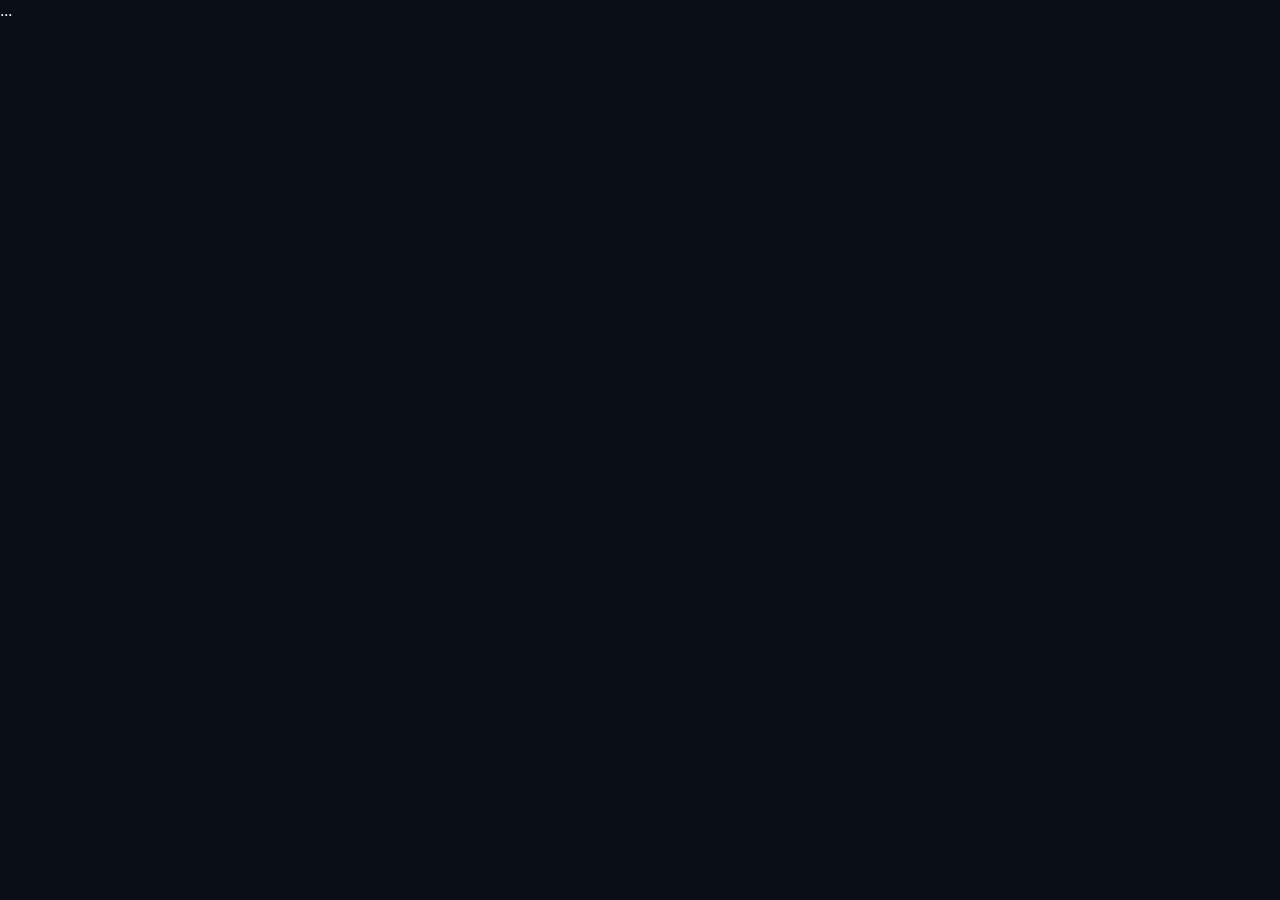
==== index.html @ dc136425 "Update index.html" ====
<!DOCTYPE html>
<html lang="id">
<head>
    <meta charset="UTF-8" />
    <meta name="viewport" content="width=device-width, initial-scale=1.0, maximum-scale=1.0, user-scalable=no" />
    <title>TriSonic AI Studio</title>
    <link href="https://fonts.googleapis.com/css2?family=Inter:wght@300;400;600;700;800&display=swap" rel="stylesheet" />
    <link rel="stylesheet" href="css/main.css" />
    <style>
        /* ============================================================
           GLOBAL STYLES
           ============================================================ */
        * { margin:0; padding:0; box-sizing:border-box; }
        :root {
            --color-primary: #0F3460;
            --color-secondary: #2196F3;
            --color-accent: #E91E63;
            --color-green: #4CAF50;
            --color-amber: #FFC107;
            --bg-app: #0a0e17;
            --bg-card: #111927;
            --bg-sidebar: #0d1520;
            --bg-input: #1a2332;
            --text-primary: #e8edf5;
            --text-secondary: #8899aa;
            --text-muted: #556677;
            --border-color: #1a2a3a;
            --font-family: 'Inter', sans-serif;
            --header-height: 60px;
            --sidebar-width: 200px;
        }
        body { font-family: var(--font-family); background: var(--bg-app); color: var(--text-primary); min-height: 100vh; }
        
        /* ============================================================
           LANDING PAGE
           ============================================================ */
        #landing-page {
            position: fixed; top:0; left:0; width:100%; height:100%;
            background: #0a0e17;
            display: flex; align-items: center; justify-content: center;
            z-index: 999999; padding: 2rem;
            transition: opacity 0.8s ease, transform 0.8s ease;
        }
        #landing-page.hidden { opacity:0; transform:scale(1.05); pointer-events:none; }
        #landing-page .landing-content { text-align:center; max-width:500px; width:100%; animation:landingFadeIn 1s ease-out; }
        @keyframes landingFadeIn { from { opacity:0; transform:translateY(30px); } to { opacity:1; transform:translateY(0); } }
        #landing-page .landing-logo { width:120px; height:120px; object-fit:cover; border-radius:50%; box-shadow:0 0 60px rgba(33,150,243,0.15); animation:logoPulse 3s ease-in-out infinite; }
        @keyframes logoPulse { 0%,100% { transform:scale(1); } 50% { transform:scale(1.05); } }
        #landing-page .landing-title { font-size:2.5rem; font-weight:800; background:linear-gradient(135deg,#0F3460,#2196F3); -webkit-background-clip:text; -webkit-text-fill-color:transparent; background-clip:text; margin-bottom:0.5rem; }
        #landing-page .landing-subtitle { font-size:1.1rem; color:#8899aa; }
        #landing-page .landing-description { font-size:0.9rem; color:#556677; margin-bottom:2.5rem; }
        #btnMulai { display:inline-flex; align-items:center; gap:10px; padding:0.9rem 3rem; font-size:1.2rem; font-weight:700; font-family:var(--font-family); background:linear-gradient(135deg,#0F3460,#2196F3); color:white; border:none; border-radius:50px; cursor:pointer; transition:all 0.3s ease; box-shadow:0 4px 30px rgba(33,150,243,0.35); z-index:9999999; touch-action:manipulation; }
        #btnMulai:active { transform:scale(0.96); }
        #landing-page .landing-version { margin-top:2rem; font-size:0.75rem; color:#556677; }
        
        /* ============================================================
           SPLASH SCREEN
           ============================================================ */
        #splash-screen {
            position: fixed; top:0; left:0; width:100%; height:100%;
            background:#0a0e17; z-index:999998;
            display:none; align-items:center; justify-content:center; flex-direction:column;
        }
        #splash-screen.show { display:flex !important; }
        #splash-screen .splash-logo { width:120px; height:120px; margin:0 auto 1.5rem; display:block; }
        #splash-screen .splash-title { font-size:2.5rem; font-weight:800; background:linear-gradient(135deg,#0F3460,#2196F3); -webkit-background-clip:text; -webkit-text-fill-color:transparent; background-clip:text; }
        #splash-screen .splash-tagline { color:#8899aa; font-size:1.1rem; }
        #splash-screen .splash-sub { color:#556677; font-size:0.85rem; }
        #splash-screen .splash-loader { width:200px; height:4px; background:#1a2332; border-radius:4px; margin:1.5rem auto 0.5rem; overflow:hidden; }
        #splash-screen .loader-bar { height:100%; width:0%; background:linear-gradient(90deg,#0F3460,#2196F3); border-radius:4px; transition:width 0.15s linear; }
        #splash-screen .splash-version { color:#556677; font-size:0.75rem; margin-top:0.5rem; }
        
        /* ============================================================
           APP
           ============================================================ */
        #app { display:none; flex-direction:column; min-height:100vh; }
        #app.show { display:flex !important; }
        
        /* ============================================================
           HEADER
           ============================================================ */
        .app-header { display:flex; align-items:center; justify-content:space-between; padding:0.5rem 1rem; background:var(--bg-card); border-bottom:1px solid var(--border-color); flex-wrap:wrap; gap:0.5rem; min-height:var(--header-height); position:sticky; top:0; z-index:100; }
        .header-left { display:flex; align-items:center; gap:10px; }
        .header-logo { width:36px; height:36px; }
        .app-title { font-weight:700; font-size:1.1rem; background:linear-gradient(135deg,#0F3460,#2196F3); -webkit-background-clip:text; -webkit-text-fill-color:transparent; background-clip:text; }
        .tab-nav { display:flex; gap:4px; background:var(--bg-sidebar); padding:4px; border-radius:8px; overflow-x:auto; scrollbar-width:none; flex:1; min-width:0; }
        .tab-nav::-webkit-scrollbar { display:none; }
        .tab-btn { padding:0.3rem 0.8rem; background:transparent; border:none; border-radius:6px; color:var(--text-secondary); cursor:pointer; font-size:0.8rem; font-family:var(--font-family); white-space:nowrap; transition:all 0.2s; }
        .tab-btn:hover { color:var(--text-primary); background:var(--bg-input); }
        .tab-btn.active { background:var(--color-primary); color:white; }
        .menu-toggle { display:none; background:none; border:none; color:var(--text-secondary); font-size:1.5rem; cursor:pointer; }
        
        /* ============================================================
           CONTENT
           ============================================================ */
        .content-wrapper { display:flex; flex:1; overflow:hidden; }
        .sidebar { width:var(--sidebar-width); background:var(--bg-sidebar); border-right:1px solid var(--border-color); padding:1rem 0.5rem; flex-shrink:0; overflow-y:auto; display:flex; flex-direction:column; }
        .sidebar-nav { display:flex; flex-direction:column; gap:2px; flex:1; }
        .sidebar-btn { display:flex; align-items:center; gap:10px; padding:0.5rem 1rem; background:transparent; border:none; border-radius:6px; color:var(--text-secondary); cursor:pointer; width:100%; font-size:0.9rem; font-family:var(--font-family); transition:all 0.2s; }
        .sidebar-btn:hover { color:var(--text-primary); background:var(--bg-input); }
        .sidebar-btn.active { background:var(--color-primary); color:white; }
        .sidebar-footer { margin-top:auto; padding-top:1rem; border-top:1px solid var(--border-color); font-size:0.7rem; color:var(--text-secondary); text-align:center; }
        .content-area { flex:1; padding:1rem; overflow-y:auto; background:var(--bg-app); }
        .tab-content { display:none; }
        .tab-content.active { display:block; }
        .tab-header { margin-bottom:1rem; }
        .tab-header h2 { font-size:1.3rem; font-weight:700; }
        .tab-header p { color:var(--text-secondary); font-size:0.85rem; }
        
        /* ============================================================
           BUTTONS
           ============================================================ */
        .btn { display:inline-flex; align-items:center; gap:6px; padding:0.4rem 0.8rem; border:none; border-radius:6px; font-family:var(--font-family); font-size:0.8rem; font-weight:600; cursor:pointer; transition:all 0.2s; touch-action:manipulation; }
        .btn:active { transform:scale(0.96); }
        .btn-primary { background:var(--color-secondary); color:white; }
        .btn-secondary { background:var(--bg-input); color:var(--text-primary); border:1px solid var(--border-color); }
        .btn-danger { background:var(--color-accent); color:white; }
        .btn-sm { padding:0.2rem 0.6rem; font-size:0.7rem; }
        
        /* ============================================================
           KEYBOARD STYLES - FLEXBOX
           ============================================================ */
        #keyboard-container {
            background: var(--bg-card);
            border-radius: 12px;
            border: 1px solid var(--border-color);
            padding: 0.5rem;
            overflow-x: auto;
            min-height: 200px;
        }

        #keyboard {
            display: flex;
            gap: 2px;
            padding: 4px;
            min-width: max-content;
            background: #1a1a2e;
            border-radius: 10px;
            border: 2px solid #2a3a5e;
            margin: 0 auto;
            min-height: 170px;
            align-items: flex-end;
        }

        .key {
            cursor: pointer;
            transition: all 0.08s ease;
            user-select: none;
            position: relative;
            touch-action: manipulation;
        }

        .key-white {
            flex: 0 0 30px;
            height: 140px;
            background: #f0f0f0;
            border: 1px solid #ccc;
            border-radius: 0 0 6px 6px;
            display: flex;
            flex-direction: column;
            align-items: center;
            justify-content: flex-end;
            padding-bottom: 8px;
            z-index: 1;
            box-shadow: 0 2px 4px rgba(0,0,0,0.1);
        }

        .key-white:hover { background: #ffffff; border-color: #999; }
        .key-white.active {
            background: #ffd700 !important;
            transform: scale(0.95);
            box-shadow: 0 0 30px rgba(255,215,0,0.5);
            border-color: #f5a623;
        }

        .key-black {
            flex: 0 0 18px;
            height: 85px;
            background: #222;
            border: 1px solid #111;
            border-radius: 0 0 6px 6px;
            display: flex;
            flex-direction: column;
            align-items: center;
            justify-content: flex-end;
            padding-bottom: 4px;
            margin-left: -9px;
            margin-right: -9px;
            z-index: 2;
            box-shadow: 0 2px 6px rgba(0,0,0,0.4);
        }

        .key-black:hover { background: #333; border-color: #444; }
        .key-black.active {
            background: #ffd700 !important;
            transform: scale(0.95);
            box-shadow: 0 0 30px rgba(255,215,0,0.5);
            border-color: #f5a623;
        }

        .key-label {
            font-size: 0.5rem;
            color: #333;
            pointer-events: none;
            text-align: center;
            font-weight: 700;
            line-height: 1.2;
        }

        .key-black .key-label { color: #888; font-size: 0.45rem; }
        .key-white .key-label { color: #333; font-size: 0.5rem; }

        .keyboard-info {
            padding: 0.5rem 0.75rem;
            background: var(--bg-card);
            border-radius: 8px;
            border: 1px solid var(--border-color);
            font-size: 0.7rem;
            color: var(--text-secondary);
            text-align: center;
            line-height: 1.8;
            margin-top: 0.5rem;
        }

        .keyboard-info strong { color: var(--color-amber); }

        .pitch-display {
            display: flex;
            gap: 1rem;
            padding: 0.5rem 0.75rem;
            background: var(--bg-card);
            border-radius: 8px;
            border: 1px solid var(--border-color);
            font-size: 0.8rem;
            flex-wrap: wrap;
            margin-top: 0.5rem;
        }

        .pitch-display strong { color: var(--color-amber); }

        .keyboard-controls {
            display: flex;
            flex-wrap: wrap;
            gap: 0.75rem;
            padding: 0.75rem;
            background: var(--bg-card);
            border-radius: 12px;
            border: 1px solid var(--border-color);
            margin-top: 0.75rem;
        }

        .control-group {
            flex: 1;
            min-width: 80px;
        }

        .control-group label {
            display: block;
            font-size: 0.7rem;
            color: var(--text-secondary);
            margin-bottom: 4px;
        }

        .control-group input[type="range"] {
            width: 100%;
            accent-color: #2196F3;
            background: transparent;
        }

        .control-group select {
            width: 100%;
            padding: 0.3rem 0.6rem;
            background: var(--bg-input);
            border: 1px solid var(--border-color);
            border-radius: 6px;
            color: var(--text-primary);
            font-family: var(--font-family);
            font-size: 0.8rem;
        }

        /* ============================================================
           RESPONSIVE KEYBOARD
           ============================================================ */
        @media (max-width: 768px) {
            .key-white { flex: 0 0 24px; height: 110px; }
            .key-black { flex: 0 0 16px; height: 70px; margin-left: -8px; margin-right: -8px; }
            .key-label { font-size: 0.4rem; }
        }

        @media (max-width: 480px) {
            .key-white { flex: 0 0 20px; height: 90px; }
            .key-black { flex: 0 0 14px; height: 55px; margin-left: -7px; margin-right: -7px; }
            .key-label { font-size: 0.35rem; }
        }

        /* ============================================================
           COMPOSER, PARTITUR, DASHBOARD, TUTORIAL, ABOUT, FOOTER
           ============================================================ */
        .composer-controls { display:flex; flex-wrap:wrap; gap:0.75rem; align-items:flex-end; padding:0.75rem; background:var(--bg-card); border-radius:12px; border:1px solid var(--border-color); margin-bottom:0.75rem; }
        .composition-display { padding:0.75rem; background:var(--bg-card); border-radius:12px; border:1px solid var(--border-color); min-height:100px; }
        .composition-notes { font-family:monospace; font-size:1rem; padding:0.5rem; background:var(--bg-input); border-radius:6px; min-height:50px; word-wrap:break-word; line-height:1.8; }
        .composition-notes .placeholder { color:var(--text-muted); font-style:italic; }
        .composition-stats { display:flex; gap:1rem; margin-top:0.5rem; font-size:0.8rem; color:var(--text-secondary); }
        
        .partitur-toolbar { display:flex; flex-wrap:wrap; gap:4px; padding:0.5rem; background:var(--bg-sidebar); border-radius:12px; border:1px solid var(--border-color); margin-bottom:0.75rem; }
        .partitur-editor { background:var(--bg-card); border-radius:12px; border:1px solid var(--border-color); padding:0.75rem; margin-bottom:0.75rem; }
        .partitur-header-info { display:flex; flex-wrap:wrap; gap:0.5rem; margin-bottom:0.75rem; }
        .partitur-header-info input { flex:1; min-width:100px; padding:0.3rem 0.6rem; background:var(--bg-input); border:1px solid var(--border-color); border-radius:6px; color:var(--text-primary); font-family:var(--font-family); font-size:0.8rem; }
        .notation-line { display:flex; align-items:center; gap:0.5rem; padding:0.5rem; background:var(--bg-app); border-radius:6px; min-height:40px; border:1px solid var(--border-color); flex-wrap:wrap; }
        .notation-clef { font-size:1.5rem; color:var(--text-secondary); }
        .notation-notes { font-family:monospace; font-size:1.2rem; letter-spacing:0.1em; word-break:break-all; flex:1; }
        .note-input-group { display:flex; flex-wrap:wrap; gap:4px; margin-top:0.5rem; }
        .note-btn { width:32px; height:32px; border:1px solid var(--border-color); border-radius:6px; background:var(--bg-input); color:var(--text-primary); font-size:0.8rem; font-weight:600; cursor:pointer; transition:all 0.2s; font-family:monospace; touch-action:manipulation; }
        .note-btn:hover { background:var(--color-primary); border-color:var(--color-secondary); }
        .partitur-preview { background:var(--bg-card); border-radius:12px; border:1px solid var(--border-color); padding:0.75rem; }
        .preview-content { padding:0.5rem; background:var(--bg-input); border-radius:6px; min-height:40px; font-family:monospace; font-size:1rem; border:1px solid var(--border-color); }
        
        .dashboard-container { display:grid; grid-template-columns:1fr; gap:0.75rem; }
        .dashboard-card { background:var(--bg-card); border-radius:12px; border:1px solid var(--border-color); overflow:hidden; }
        .card-header { display:flex; align-items:center; gap:8px; padding:0.5rem 0.75rem; background:var(--bg-sidebar); border-bottom:1px solid var(--border-color); }
        .card-header .card-icon { font-size:1.2rem; }
        .card-header h3 { font-size:0.9rem; font-weight:600; flex:1; }
        .card-status { font-size:0.55rem; padding:0.1rem 0.5rem; border-radius:12px; font-weight:600; text-transform:uppercase; }
        .card-status.online { background:rgba(76,175,80,0.2); color:#4CAF50; }
        .card-status.warning { background:rgba(255,193,7,0.2); color:#FFC107; }
        .card-body { padding:0.75rem; }
        .design-specs, .process-metrics, .market-data { display:flex; flex-wrap:wrap; gap:0.5rem; font-size:0.75rem; }
        .market-item { display:flex; justify-content:space-between; width:100%; padding:0.15rem 0; border-bottom:1px solid var(--border-color); }
        .market-recommendation { display:flex; justify-content:space-between; margin-top:0.5rem; padding-top:0.5rem; border-top:1px solid var(--border-color); font-weight:600; }
        .trainer-modules .module-item { display:flex; justify-content:space-between; padding:0.15rem 0; font-size:0.8rem; }
        .module-progress { color:var(--color-secondary); }
        
        .tutorial-container { background:var(--bg-card); border-radius:12px; border:1px solid var(--border-color); padding:1rem; }
        .tutorial-container .tutorial-note { background:var(--bg-sidebar); padding:0.5rem 0.75rem; border-radius:6px; border-left:3px solid var(--color-secondary); margin:0.5rem 0; }
        .about-container { max-width:100%; }
        .about-card { background:var(--bg-card); border-radius:12px; border:1px solid var(--border-color); padding:1rem; margin-bottom:1rem; }
        .about-grid { display:grid; grid-template-columns:1fr 1fr; gap:0.75rem; margin-bottom:1rem; }
        .about-item { background:var(--bg-card); border-radius:12px; border:1px solid var(--border-color); padding:0.75rem; text-align:center; }
        .about-item h4 { font-size:0.9rem; color:var(--color-secondary); margin-bottom:0.25rem; }
        .about-item p { font-size:0.75rem; color:var(--text-secondary); }
        .about-credits { text-align:center; padding:0.75rem; background:var(--bg-card); border-radius:12px; border:1px solid var(--border-color); font-size:0.8rem; color:var(--text-muted); }
        
        .app-footer { padding:0.5rem 1rem; background:var(--bg-card); border-top:1px solid var(--border-color); font-size:0.65rem; color:var(--text-muted); text-align:center; }
        
        /* ============================================================
           RESPONSIVE
           ============================================================ */
        @media (max-width:768px) {
            .app-header { padding:0.3rem 0.5rem; flex-wrap:wrap; }
            .header-left { flex:1; }
            .app-title { font-size:0.85rem; }
            .tab-nav { order:3; width:100%; background:transparent; padding:0; }
            .tab-btn { font-size:0.65rem; padding:0.15rem 0.4rem; }
            .menu-toggle { display:block; }
            .sidebar { position:fixed; top:var(--header-height); left:-280px; width:280px; height:calc(100vh - var(--header-height)); z-index:50; transition:left 0.3s ease; box-shadow:4px 0 20px rgba(0,0,0,0.5); }
            .sidebar.open { left:0; }
            .content-area { padding:0.5rem; }
            .tab-header h2 { font-size:1.1rem; }
            #landing-page .landing-title { font-size:2rem; }
            #landing-page .landing-logo { width:100px; height:100px; }
            #btnMulai { padding:0.7rem 2rem; font-size:1rem; }
            #splash-screen .splash-title { font-size:1.8rem; }
            #splash-screen .splash-logo { width:80px; height:80px; }
        }
        @media (max-width:480px) {
            .content-area { padding:0.3rem; }
            .tab-btn { font-size:0.55rem; padding:0.1rem 0.3rem; }
            .app-title { font-size:0.75rem; }
            .header-logo { width:28px; height:28px; }
            .about-grid { grid-template-columns:1fr; }
        }
    </style>
</head>
<body>
    <!-- ===== HTML di sini sama seperti sebelumnya ===== -->
    ...
</body>
</html>
---- css/main.css ----
/* ============================================================
   main.css - Keyboard Styles
   ============================================================ */

#keyboard-container {
    background: #111927;
    border-radius: 12px;
    border: 1px solid #1a2a3a;
    padding: 0.5rem;
    overflow-x: auto;
    min-height: 200px;
}

#keyboard {
    display: flex;
    gap: 2px;
    padding: 4px;
    min-width: max-content;
    background: #1a1a2e;
    border-radius: 10px;
    border: 2px solid #2a3a5e;
    margin: 0 auto;
    min-height: 170px;
    align-items: flex-end;
}

.key {
    cursor: pointer;
    transition: all 0.08s ease;
    user-select: none;
    position: relative;
    touch-action: manipulation;
}

.key-white {
    flex: 0 0 30px;
    height: 140px;
    background: #f0f0f0;
    border: 1px solid #ccc;
    border-radius: 0 0 6px 6px;
    display: flex;
    flex-direction: column;
    align-items: center;
    justify-content: flex-end;
    padding-bottom: 8px;
    z-index: 1;
    box-shadow: 0 2px 4px rgba(0,0,0,0.1);
}

.key-white:hover {
    background: #ffffff;
    border-color: #999;
}

.key-white.active {
    background: #ffd700 !important;
    transform: scale(0.95);
    box-shadow: 0 0 30px rgba(255,215,0,0.5);
    border-color: #f5a623;
}

.key-black {
    flex: 0 0 18px;
    height: 85px;
    background: #222;
    border: 1px solid #111;
    border-radius: 0 0 6px 6px;
    display: flex;
    flex-direction: column;
    align-items: center;
    justify-content: flex-end;
    padding-bottom: 4px;
    margin-left: -9px;
    margin-right: -9px;
    z-index: 2;
    box-shadow: 0 2px 6px rgba(0,0,0,0.4);
}

.key-black:hover {
    background: #333;
    border-color: #444;
}

.key-black.active {
    background: #ffd700 !important;
    transform: scale(0.95);
    box-shadow: 0 0 30px rgba(255,215,0,0.5);
    border-color: #f5a623;
}

.key-label {
    font-size: 0.5rem;
    color: #333;
    pointer-events: none;
    text-align: center;
    font-weight: 700;
    line-height: 1.2;
}

.key-black .key-label {
    color: #888;
    font-size: 0.45rem;
}

.key-white .key-label {
    color: #333;
    font-size: 0.5rem;
}

/* Keyboard Info */
.keyboard-info {
    padding: 0.5rem 0.75rem;
    background: #111927;
    border-radius: 8px;
    border: 1px solid #1a2a3a;
    font-size: 0.7rem;
    color: #8899aa;
    text-align: center;
    line-height: 1.8;
    margin-top: 0.5rem;
}

.keyboard-info strong {
    color: #FFC107;
}

/* Pitch Display */
.pitch-display {
    display: flex;
    gap: 1rem;
    padding: 0.5rem 0.75rem;
    background: #111927;
    border-radius: 8px;
    border: 1px solid #1a2a3a;
    font-size: 0.8rem;
    flex-wrap: wrap;
    margin-top: 0.5rem;
}

.pitch-display strong {
    color: #FFC107;
}

/* Keyboard Controls */
.keyboard-controls {
    display: flex;
    flex-wrap: wrap;
    gap: 0.75rem;
    padding: 0.75rem;
    background: #111927;
    border-radius: 12px;
    border: 1px solid #1a2a3a;
    margin-top: 0.75rem;
}

.control-group {
    flex: 1;
    min-width: 80px;
}

.control-group label {
    display: block;
    font-size: 0.7rem;
    color: #8899aa;
    margin-bottom: 4px;
}

.control-group input[type="range"] {
    width: 100%;
    accent-color: #2196F3;
    background: transparent;
}

.control-group select {
    width: 100%;
    padding: 0.3rem 0.6rem;
    background: #1a2332;
    border: 1px solid #1a2a3a;
    border-radius: 6px;
    color: #e8edf5;
    font-family: 'Inter', sans-serif;
    font-size: 0.8rem;
}

/* Responsive */
@media (max-width: 768px) {
    .key-white {
        flex: 0 0 24px;
        height: 110px;
    }
    .key-black {
        flex: 0 0 16px;
        height: 70px;
        margin-left: -8px;
        margin-right: -8px;
    }
    .key-label {
        font-size: 0.4rem;
    }
}

@media (max-width: 480px) {
    .key-white {
        flex: 0 0 20px;
        height: 90px;
    }
    .key-black {
        flex: 0 0 14px;
        height: 55px;
        margin-left: -7px;
        margin-right: -7px;
    }
    .key-label {
        font-size: 0.35rem;
    }
}
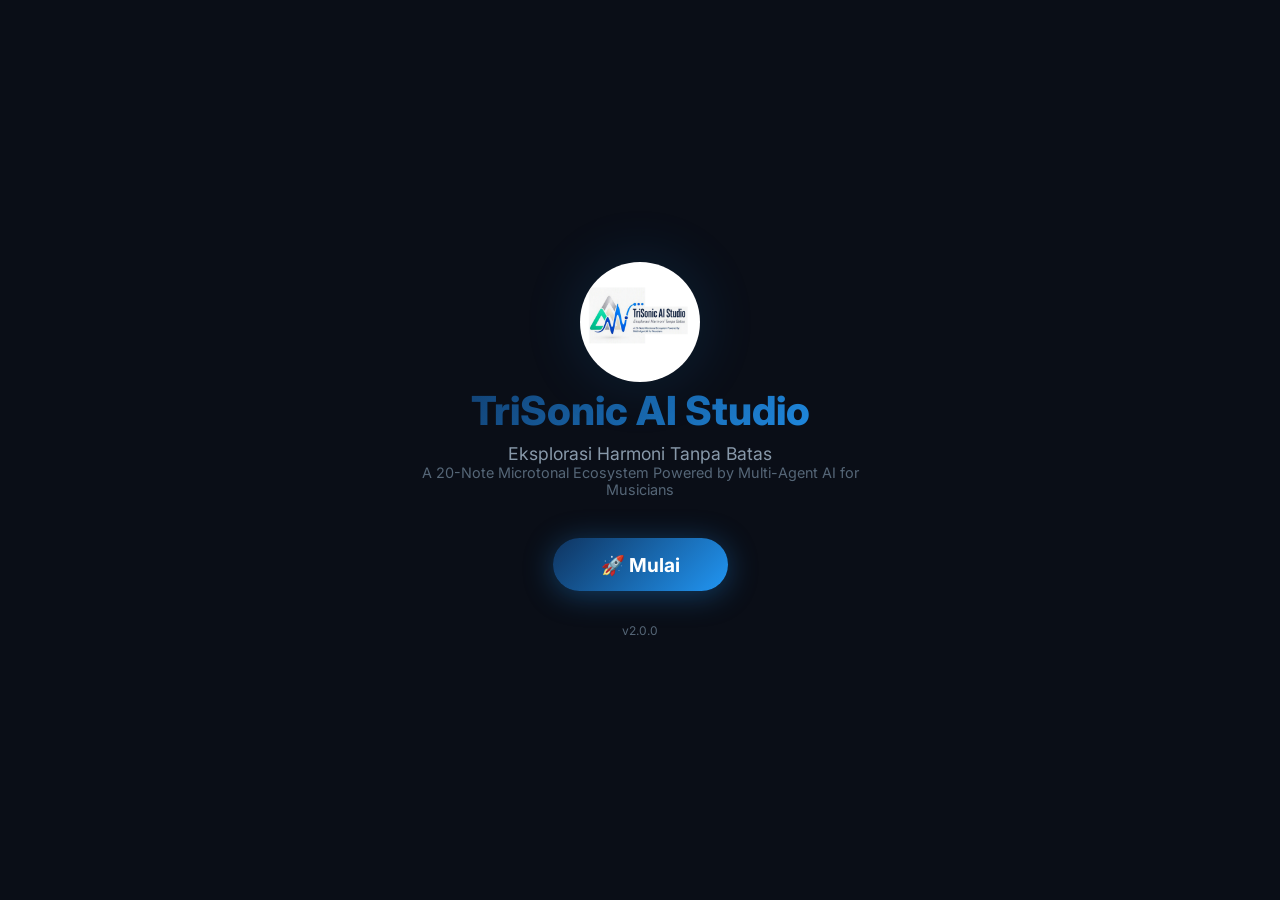
==== commit b83c8da6: "Update index.html" ====
--- a/index.html
+++ b/index.html
@@ -31,9 +31,7 @@
         }
         body { font-family: var(--font-family); background: var(--bg-app); color: var(--text-primary); min-height: 100vh; }
         
-        /* ============================================================
-           LANDING PAGE
-           ============================================================ */
+        /* LANDING PAGE */
         #landing-page {
             position: fixed; top:0; left:0; width:100%; height:100%;
             background: #0a0e17;
@@ -53,9 +51,7 @@
         #btnMulai:active { transform:scale(0.96); }
         #landing-page .landing-version { margin-top:2rem; font-size:0.75rem; color:#556677; }
         
-        /* ============================================================
-           SPLASH SCREEN
-           ============================================================ */
+        /* SPLASH */
         #splash-screen {
             position: fixed; top:0; left:0; width:100%; height:100%;
             background:#0a0e17; z-index:999998;
@@ -70,15 +66,11 @@
         #splash-screen .loader-bar { height:100%; width:0%; background:linear-gradient(90deg,#0F3460,#2196F3); border-radius:4px; transition:width 0.15s linear; }
         #splash-screen .splash-version { color:#556677; font-size:0.75rem; margin-top:0.5rem; }
         
-        /* ============================================================
-           APP
-           ============================================================ */
+        /* APP */
         #app { display:none; flex-direction:column; min-height:100vh; }
         #app.show { display:flex !important; }
         
-        /* ============================================================
-           HEADER
-           ============================================================ */
+        /* HEADER */
         .app-header { display:flex; align-items:center; justify-content:space-between; padding:0.5rem 1rem; background:var(--bg-card); border-bottom:1px solid var(--border-color); flex-wrap:wrap; gap:0.5rem; min-height:var(--header-height); position:sticky; top:0; z-index:100; }
         .header-left { display:flex; align-items:center; gap:10px; }
         .header-logo { width:36px; height:36px; }
@@ -90,9 +82,7 @@
         .tab-btn.active { background:var(--color-primary); color:white; }
         .menu-toggle { display:none; background:none; border:none; color:var(--text-secondary); font-size:1.5rem; cursor:pointer; }
         
-        /* ============================================================
-           CONTENT
-           ============================================================ */
+        /* CONTENT */
         .content-wrapper { display:flex; flex:1; overflow:hidden; }
         .sidebar { width:var(--sidebar-width); background:var(--bg-sidebar); border-right:1px solid var(--border-color); padding:1rem 0.5rem; flex-shrink:0; overflow-y:auto; display:flex; flex-direction:column; }
         .sidebar-nav { display:flex; flex-direction:column; gap:2px; flex:1; }
@@ -107,9 +97,7 @@
         .tab-header h2 { font-size:1.3rem; font-weight:700; }
         .tab-header p { color:var(--text-secondary); font-size:0.85rem; }
         
-        /* ============================================================
-           BUTTONS
-           ============================================================ */
+        /* BUTTONS */
         .btn { display:inline-flex; align-items:center; gap:6px; padding:0.4rem 0.8rem; border:none; border-radius:6px; font-family:var(--font-family); font-size:0.8rem; font-weight:600; cursor:pointer; transition:all 0.2s; touch-action:manipulation; }
         .btn:active { transform:scale(0.96); }
         .btn-primary { background:var(--color-secondary); color:white; }
@@ -118,7 +106,7 @@
         .btn-sm { padding:0.2rem 0.6rem; font-size:0.7rem; }
         
         /* ============================================================
-           KEYBOARD STYLES - FLEXBOX
+           KEYBOARD STYLES - YANG PALING PENTING
            ============================================================ */
         #keyboard-container {
             background: var(--bg-card);
@@ -130,7 +118,7 @@
         }
 
         #keyboard {
-            display: flex;
+            display: flex !important;
             gap: 2px;
             padding: 4px;
             min-width: max-content;
@@ -148,24 +136,29 @@
             user-select: none;
             position: relative;
             touch-action: manipulation;
-        }
-
+            display: flex;
+            flex-direction: column;
+            align-items: center;
+            justify-content: flex-end;
+        }
+
+        /* Tuts PUTIH */
         .key-white {
             flex: 0 0 30px;
             height: 140px;
             background: #f0f0f0;
             border: 1px solid #ccc;
             border-radius: 0 0 6px 6px;
-            display: flex;
-            flex-direction: column;
-            align-items: center;
-            justify-content: flex-end;
             padding-bottom: 8px;
             z-index: 1;
             box-shadow: 0 2px 4px rgba(0,0,0,0.1);
         }
 
-        .key-white:hover { background: #ffffff; border-color: #999; }
+        .key-white:hover {
+            background: #ffffff;
+            border-color: #999;
+        }
+
         .key-white.active {
             background: #ffd700 !important;
             transform: scale(0.95);
@@ -173,16 +166,13 @@
             border-color: #f5a623;
         }
 
+        /* Tuts HITAM */
         .key-black {
             flex: 0 0 18px;
             height: 85px;
             background: #222;
             border: 1px solid #111;
             border-radius: 0 0 6px 6px;
-            display: flex;
-            flex-direction: column;
-            align-items: center;
-            justify-content: flex-end;
             padding-bottom: 4px;
             margin-left: -9px;
             margin-right: -9px;
@@ -190,7 +180,11 @@
             box-shadow: 0 2px 6px rgba(0,0,0,0.4);
         }
 
-        .key-black:hover { background: #333; border-color: #444; }
+        .key-black:hover {
+            background: #333;
+            border-color: #444;
+        }
+
         .key-black.active {
             background: #ffd700 !important;
             transform: scale(0.95);
@@ -207,9 +201,17 @@
             line-height: 1.2;
         }
 
-        .key-black .key-label { color: #888; font-size: 0.45rem; }
-        .key-white .key-label { color: #333; font-size: 0.5rem; }
-
+        .key-black .key-label {
+            color: #888;
+            font-size: 0.45rem;
+        }
+
+        .key-white .key-label {
+            color: #333;
+            font-size: 0.5rem;
+        }
+
+        /* Keyboard Info */
         .keyboard-info {
             padding: 0.5rem 0.75rem;
             background: var(--bg-card);
@@ -222,7 +224,9 @@
             margin-top: 0.5rem;
         }
 
-        .keyboard-info strong { color: var(--color-amber); }
+        .keyboard-info strong {
+            color: var(--color-amber);
+        }
 
         .pitch-display {
             display: flex;
@@ -236,7 +240,9 @@
             margin-top: 0.5rem;
         }
 
-        .pitch-display strong { color: var(--color-amber); }
+        .pitch-display strong {
+            color: var(--color-amber);
+        }
 
         .keyboard-controls {
             display: flex;
@@ -278,10 +284,9 @@
             font-size: 0.8rem;
         }
 
-        /* ============================================================
-           RESPONSIVE KEYBOARD
-           ============================================================ */
+        /* RESPONSIVE KEYBOARD */
         @media (max-width: 768px) {
+            #keyboard { gap: 1px; }
             .key-white { flex: 0 0 24px; height: 110px; }
             .key-black { flex: 0 0 16px; height: 70px; margin-left: -8px; margin-right: -8px; }
             .key-label { font-size: 0.4rem; }
@@ -293,15 +298,14 @@
             .key-label { font-size: 0.35rem; }
         }
 
-        /* ============================================================
-           COMPOSER, PARTITUR, DASHBOARD, TUTORIAL, ABOUT, FOOTER
-           ============================================================ */
+        /* COMPOSER */
         .composer-controls { display:flex; flex-wrap:wrap; gap:0.75rem; align-items:flex-end; padding:0.75rem; background:var(--bg-card); border-radius:12px; border:1px solid var(--border-color); margin-bottom:0.75rem; }
         .composition-display { padding:0.75rem; background:var(--bg-card); border-radius:12px; border:1px solid var(--border-color); min-height:100px; }
         .composition-notes { font-family:monospace; font-size:1rem; padding:0.5rem; background:var(--bg-input); border-radius:6px; min-height:50px; word-wrap:break-word; line-height:1.8; }
         .composition-notes .placeholder { color:var(--text-muted); font-style:italic; }
         .composition-stats { display:flex; gap:1rem; margin-top:0.5rem; font-size:0.8rem; color:var(--text-secondary); }
         
+        /* PARTITUR */
         .partitur-toolbar { display:flex; flex-wrap:wrap; gap:4px; padding:0.5rem; background:var(--bg-sidebar); border-radius:12px; border:1px solid var(--border-color); margin-bottom:0.75rem; }
         .partitur-editor { background:var(--bg-card); border-radius:12px; border:1px solid var(--border-color); padding:0.75rem; margin-bottom:0.75rem; }
         .partitur-header-info { display:flex; flex-wrap:wrap; gap:0.5rem; margin-bottom:0.75rem; }
@@ -315,6 +319,7 @@
         .partitur-preview { background:var(--bg-card); border-radius:12px; border:1px solid var(--border-color); padding:0.75rem; }
         .preview-content { padding:0.5rem; background:var(--bg-input); border-radius:6px; min-height:40px; font-family:monospace; font-size:1rem; border:1px solid var(--border-color); }
         
+        /* DASHBOARD */
         .dashboard-container { display:grid; grid-template-columns:1fr; gap:0.75rem; }
         .dashboard-card { background:var(--bg-card); border-radius:12px; border:1px solid var(--border-color); overflow:hidden; }
         .card-header { display:flex; align-items:center; gap:8px; padding:0.5rem 0.75rem; background:var(--bg-sidebar); border-bottom:1px solid var(--border-color); }
@@ -330,6 +335,7 @@
         .trainer-modules .module-item { display:flex; justify-content:space-between; padding:0.15rem 0; font-size:0.8rem; }
         .module-progress { color:var(--color-secondary); }
         
+        /* TUTORIAL & ABOUT */
         .tutorial-container { background:var(--bg-card); border-radius:12px; border:1px solid var(--border-color); padding:1rem; }
         .tutorial-container .tutorial-note { background:var(--bg-sidebar); padding:0.5rem 0.75rem; border-radius:6px; border-left:3px solid var(--color-secondary); margin:0.5rem 0; }
         .about-container { max-width:100%; }
@@ -340,11 +346,10 @@
         .about-item p { font-size:0.75rem; color:var(--text-secondary); }
         .about-credits { text-align:center; padding:0.75rem; background:var(--bg-card); border-radius:12px; border:1px solid var(--border-color); font-size:0.8rem; color:var(--text-muted); }
         
+        /* FOOTER */
         .app-footer { padding:0.5rem 1rem; background:var(--bg-card); border-top:1px solid var(--border-color); font-size:0.65rem; color:var(--text-muted); text-align:center; }
         
-        /* ============================================================
-           RESPONSIVE
-           ============================================================ */
+        /* RESPONSIVE */
         @media (max-width:768px) {
             .app-header { padding:0.3rem 0.5rem; flex-wrap:wrap; }
             .header-left { flex:1; }
@@ -372,7 +377,520 @@
     </style>
 </head>
 <body>
-    <!-- ===== HTML di sini sama seperti sebelumnya ===== -->
-    ...
+    <!-- LANDING PAGE -->
+    <div id="landing-page">
+        <div class="landing-content">
+            <div class="landing-image">
+                <img src="assets/images/landing-logo.jpg" alt="TriSonic AI Studio" class="landing-logo" onerror="this.style.display='none'" />
+            </div>
+            <h1 class="landing-title">TriSonic AI Studio</h1>
+            <p class="landing-subtitle">Eksplorasi Harmoni Tanpa Batas</p>
+            <p class="landing-description">A 20-Note Microtonal Ecosystem Powered by Multi-Agent AI for Musicians</p>
+            <button id="btnMulai">🚀 Mulai</button>
+            <p class="landing-version">v2.0.0</p>
+        </div>
+    </div>
+
+    <!-- SPLASH SCREEN -->
+    <div id="splash-screen">
+        <div class="splash-content">
+            <svg class="splash-logo" viewBox="0 0 200 200">
+                <defs>
+                    <linearGradient id="blueGrad" x1="0%" y1="0%" x2="100%" y2="100%">
+                        <stop offset="0%" style="stop-color:#0F3460" />
+                        <stop offset="100%" style="stop-color:#2196F3" />
+                    </linearGradient>
+                    <linearGradient id="greenGrad" x1="0%" y1="0%" x2="100%" y2="100%">
+                        <stop offset="0%" style="stop-color:#2E7D32" />
+                        <stop offset="100%" style="stop-color:#4CAF50" />
+                    </linearGradient>
+                    <linearGradient id="magentaGrad" x1="0%" y1="0%" x2="100%" y2="100%">
+                        <stop offset="0%" style="stop-color:#C2185B" />
+                        <stop offset="100%" style="stop-color:#E91E63" />
+                    </linearGradient>
+                </defs>
+                <path d="M 120 60 C 160 60, 180 90, 150 130 C 120 170, 60 160, 30 120 C 10 90, 30 50, 60 40" fill="none" stroke="#0F3460" stroke-width="12" stroke-linecap="round" />
+                <polygon points="50,60 90,140 10,140" fill="url(#blueGrad)" />
+                <rect x="80" y="70" width="70" height="70" rx="15" fill="url(#greenGrad)" />
+                <circle cx="145" cy="135" r="40" fill="url(#magentaGrad)" />
+            </svg>
+            <h1 class="splash-title">TriSonic AI Studio</h1>
+            <p class="splash-tagline">Eksplorasi Harmoni Tanpa Batas</p>
+            <p class="splash-sub">20-Note Microtonal Ecosystem · Multi-Agent AI</p>
+            <div class="splash-loader"><div class="loader-bar" id="loaderBar"></div></div>
+            <p class="splash-version">v2.0.0</p>
+        </div>
+    </div>
+    
+    <!-- MAIN APP -->
+    <div id="app">
+        <!-- HEADER -->
+        <header class="app-header">
+            <div class="header-left">
+                <svg class="header-logo" viewBox="0 0 200 200" width="36" height="36">
+                    <defs>
+                        <linearGradient id="blueGradH" x1="0%" y1="0%" x2="100%" y2="100%">
+                            <stop offset="0%" style="stop-color:#0F3460" />
+                            <stop offset="100%" style="stop-color:#2196F3" />
+                        </linearGradient>
+                        <linearGradient id="greenGradH" x1="0%" y1="0%" x2="100%" y2="100%">
+                            <stop offset="0%" style="stop-color:#2E7D32" />
+                            <stop offset="100%" style="stop-color:#4CAF50" />
+                        </linearGradient>
+                        <linearGradient id="magentaGradH" x1="0%" y1="0%" x2="100%" y2="100%">
+                            <stop offset="0%" style="stop-color:#C2185B" />
+                            <stop offset="100%" style="stop-color:#E91E63" />
+                        </linearGradient>
+                    </defs>
+                    <polygon points="50,60 90,140 10,140" fill="url(#blueGradH)" />
+                    <rect x="80" y="70" width="70" height="70" rx="15" fill="url(#greenGradH)" />
+                    <circle cx="145" cy="135" r="40" fill="url(#magentaGradH)" />
+                </svg>
+                <span class="app-title">TriSonic AI Studio</span>
+            </div>
+            <nav class="tab-nav" id="tabNav">
+                <button class="tab-btn active" data-tab="keyboard">🎹 Keyboard</button>
+                <button class="tab-btn" data-tab="composer">🤖 AI Composer</button>
+                <button class="tab-btn" data-tab="partitur">📝 Partitur</button>
+                <button class="tab-btn" data-tab="dashboard">📊 Dashboard</button>
+                <button class="tab-btn" data-tab="tutorial">📚 Tutorial</button>
+                <button class="tab-btn" data-tab="about">ℹ️ About</button>
+            </nav>
+            <button class="menu-toggle" id="menuToggle">☰</button>
+        </header>
+        
+        <!-- MAIN CONTENT -->
+        <main class="main-content">
+            <div class="content-wrapper">
+                <!-- SIDEBAR -->
+                <aside class="sidebar" id="sidebar">
+                    <nav class="sidebar-nav">
+                        <button class="sidebar-btn active" data-tab="keyboard">🎹 Keyboard</button>
+                        <button class="sidebar-btn" data-tab="composer">🤖 AI Composer</button>
+                        <button class="sidebar-btn" data-tab="partitur">📝 Partitur</button>
+                        <button class="sidebar-btn" data-tab="dashboard">📊 Dashboard</button>
+                        <button class="sidebar-btn" data-tab="tutorial">📚 Tutorial</button>
+                        <button class="sidebar-btn" data-tab="about">ℹ️ About</button>
+                    </nav>
+                    <div class="sidebar-footer">
+                        <p class="sidebar-version">TriSonic v2.0</p>
+                        <p class="sidebar-credit">20-Note Microtonal Ecosystem</p>
+                    </div>
+                </aside>
+                
+                <!-- CONTENT AREA -->
+                <section class="content-area" id="contentArea">
+                    
+                    <!-- ===== TAB 1: KEYBOARD ===== -->
+                    <div class="tab-content active" id="tab-keyboard">
+                        <div class="tab-header">
+                            <h2>🎹 Keyboard 20 Nada</h2>
+                            <p>Eksplorasi harmoni mikrotonal dengan 20 nada per oktaf (5 Oktaf: C2 - D6)</p>
+                        </div>
+                        <div id="keyboard-container">
+                            <div id="keyboard">
+                                <p style="color:#8899aa;padding:40px;text-align:center;width:100%;">⏳ Memuat keyboard...</p>
+                            </div>
+                        </div>
+                        <div class="keyboard-controls">
+                            <div class="control-group">
+                                <label>Volume</label>
+                                <input type="range" id="volumeControl" min="0" max="1" step="0.01" value="0.7" />
+                            </div>
+                            <div class="control-group">
+                                <label>Reverb</label>
+                                <input type="range" id="reverbControl" min="0" max="1" step="0.01" value="0.3" />
+                            </div>
+                            <div class="control-group">
+                                <label>Waveform</label>
+                                <select id="waveformSelect">
+                                    <option value="sine">Sine</option>
+                                    <option value="square">Square</option>
+                                    <option value="sawtooth">Sawtooth</option>
+                                    <option value="triangle">Triangle</option>
+                                </select>
+                            </div>
+                            <div class="control-group">
+                                <label>Oktaf (Keyboard QWERTY)</label>
+                                <select id="octaveSelect">
+                                    <option value="2">Oktaf 2</option>
+                                    <option value="3">Oktaf 3</option>
+                                    <option value="4" selected>Oktaf 4</option>
+                                    <option value="5">Oktaf 5</option>
+                                    <option value="6">Oktaf 6</option>
+                                </select>
+                            </div>
+                        </div>
+                        <div class="pitch-display">
+                            <span>Nada: <strong id="currentNote">-</strong></span>
+                            <span>Frekuensi: <strong id="currentFreq">-</strong> Hz</span>
+                            <span>Oktaf: <strong id="currentOctave">-</strong></span>
+                        </div>
+                        <div class="keyboard-info">
+                            <p>🎵 20 Nada per Oktaf | A4 = 440 Hz | <strong style="color:#FFC107;">Rasio: 3^(1/20) ≈ 1.056467</strong></p>
+                            <p><strong style="color:#FFC107;">Skala Mayor:</strong> E E# F F# G G# H H# I J J# K K# A A# B B# C C# D</p>
+                            <p style="font-size:0.65rem;color:#8899aa;">
+                                🟦 Tuts PUTIH: E, F, G, H, I, J, K, A, B, C, D &nbsp;|&nbsp; 
+                                ⬛ Tuts HITAM: E#, F#, G#, H#, J#, K#, A#, B#, C#
+                            </p>
+                            <p style="font-size:0.6rem;color:#556677;">
+                                📌 Tuts pertama: <strong style="color:#FFC107;">C2</strong> (PUTIH) | Tuts terakhir: <strong style="color:#FFC107;">D6</strong> (PUTIH)
+                            </p>
+                            <p style="font-size:0.6rem;color:#556677;">
+                                📌 <strong>I</strong> dan <strong>J</strong> adalah dua tuts PUTIH berurutan (tanpa hitam di antaranya)
+                            </p>
+                            <p>💡 Gunakan mouse/touch untuk klik tuts | Keyboard QWERTY: Q-W-E-R-T-Y-U-I-O-P-A-S-D-F-G-H-J-K-L-;</p>
+                        </div>
+                    </div>
+                    
+                    <!-- ===== TAB 2: AI COMPOSER ===== -->
+                    <div class="tab-content" id="tab-composer">
+                        <div class="tab-header">
+                            <h2>🤖 AI Composer</h2>
+                            <p>Buat melodi otomatis dengan kecerdasan buatan</p>
+                        </div>
+                        <div class="composer-container">
+                            <div class="composer-controls">
+                                <div class="control-group">
+                                    <label>Genre</label>
+                                    <select id="composerGenre">
+                                        <option value="classical">Klasik</option>
+                                        <option value="jazz">Jazz</option>
+                                        <option value="ambient">Ambient</option>
+                                        <option value="ethnic">Etnik</option>
+                                        <option value="experimental">Eksperimental</option>
+                                    </select>
+                                </div>
+                                <div class="control-group">
+                                    <label>Panjang Nada</label>
+                                    <input type="number" id="composerLength" value="8" min="4" max="32" />
+                                </div>
+                                <div class="control-group">
+                                    <label>Tempo (BPM)</label>
+                                    <input type="number" id="composerTempo" value="120" min="60" max="200" />
+                                </div>
+                                <button class="btn btn-primary" id="composeBtn">🎵 Komposisi</button>
+                                <button class="btn btn-secondary" id="playCompositionBtn">▶️ Putar</button>
+                                <button class="btn btn-danger" id="stopCompositionBtn">⏹️ Stop</button>
+                            </div>
+                            <div class="composition-display">
+                                <h3>Hasil Komposisi</h3>
+                                <div class="composition-notes" id="compositionNotes">
+                                    <p class="placeholder">Tekan "Komposisi" untuk menghasilkan melodi...</p>
+                                </div>
+                                <div class="composition-stats">
+                                    <span>Nada: <strong id="compNoteCount">0</strong></span>
+                                    <span>Durasi: <strong id="compDuration">0</strong> detik</span>
+                                </div>
+                            </div>
+                        </div>
+                    </div>
+                    
+                    <!-- ===== TAB 3: PARTITUR ===== -->
+                    <div class="tab-content" id="tab-partitur">
+                        <div class="tab-header">
+                            <h2>📝 Editor Partitur Notasi Angka</h2>
+                            <p>Simpan, buka, dan edit partitur notasi angka (20 Nada per Oktaf)</p>
+                        </div>
+                        <div class="partitur-container">
+                            <div class="partitur-toolbar">
+                                <button class="btn btn-primary" id="newScoreBtn">📄 Baru</button>
+                                <button class="btn btn-secondary" id="saveScoreBtn">💾 Simpan</button>
+                                <button class="btn btn-secondary" id="loadScoreBtn">📂 Buka</button>
+                                <button class="btn btn-secondary" id="exportScoreBtn">📤 Export</button>
+                                <button class="btn btn-secondary" id="printScoreBtn">🖨️ Cetak</button>
+                                <input type="file" id="scoreFileInput" accept=".json,.txt" style="display:none;" />
+                            </div>
+                            <div class="partitur-editor">
+                                <div class="partitur-header-info">
+                                    <input type="text" id="scoreTitle" placeholder="Judul" value="Komposisi Baru" />
+                                    <input type="text" id="scoreComposer" placeholder="Komposer" value="TriSonic AI" />
+                                    <input type="text" id="scoreTempo" placeholder="Tempo" value="120 BPM" />
+                                </div>
+                                <div class="partitur-notation" id="partiturNotation">
+                                    <div class="notation-line">
+                                        <span class="notation-clef">♩</span>
+                                        <span class="notation-notes" id="notationNotes">1 2 3 4 5 6 7 1'</span>
+                                    </div>
+                                    <div class="notation-controls">
+                                        <div class="note-input-group">
+                                            <button class="note-btn" data-note="1">1</button>
+                                            <button class="note-btn" data-note="2">2</button>
+                                            <button class="note-btn" data-note="3">3</button>
+                                            <button class="note-btn" data-note="4">4</button>
+                                            <button class="note-btn" data-note="5">5</button>
+                                            <button class="note-btn" data-note="6">6</button>
+                                            <button class="note-btn" data-note="7">7</button>
+                                            <button class="note-btn" data-note="8">8</button>
+                                            <button class="note-btn" data-note="9">9</button>
+                                            <button class="note-btn" data-note="10">10</button>
+                                            <button class="note-btn" data-note="11">11</button>
+                                            <button class="note-btn" data-note="1'">1'</button>
+                                            <button class="note-btn" data-note="♯">♯</button>
+                                            <button class="note-btn" data-note="♭">♭</button>
+                                            <button class="note-btn" data-note=" ">␣</button>
+                                            <button class="note-btn" data-note="|">|</button>
+                                            <button class="note-btn" data-note="||">||</button>
+                                        </div>
+                                        <button class="btn btn-sm btn-secondary" id="clearNotationBtn">Clear</button>
+                                    </div>
+                                </div>
+                            </div>
+                            <div class="partitur-preview" id="partiturPreview">
+                                <h4>Preview</h4>
+                                <div class="preview-content" id="previewContent">
+                                    <p class="placeholder">Notasi akan ditampilkan di sini...</p>
+                                </div>
+                            </div>
+                        </div>
+                    </div>
+                    
+                    <!-- ===== TAB 4: DASHBOARD ===== -->
+                    <div class="tab-content" id="tab-dashboard">
+                        <div class="tab-header">
+                            <h2>📊 Dashboard AI</h2>
+                            <p>Simulasi Agen AI: Desain · Proses · Pasar · Pelatih</p>
+                        </div>
+                        <div class="dashboard-container">
+                            <div class="dashboard-card">
+                                <div class="card-header">
+                                    <span class="card-icon">🎨</span>
+                                    <h3>Agen AI Desain</h3>
+                                    <span class="card-status online">Online</span>
+                                </div>
+                                <div class="card-body">
+                                    <div class="design-simulator">
+                                        <svg viewBox="0 0 200 100" width="100%">
+                                            <rect x="10" y="10" width="180" height="80" rx="5" fill="#1a2332" />
+                                            <path d="M 30 50 L 50 30 L 80 60 L 110 20 L 140 70 L 170 40" stroke="#2196F3" stroke-width="2" fill="none" />
+                                            <circle cx="50" cy="30" r="4" fill="#4CAF50" />
+                                            <circle cx="80" cy="60" r="4" fill="#E91E63" />
+                                            <circle cx="110" cy="20" r="4" fill="#FFC107" />
+                                            <circle cx="140" cy="70" r="4" fill="#2196F3" />
+                                            <circle cx="170" cy="40" r="4" fill="#4CAF50" />
+                                            <text x="20" y="85" fill="#888" font-size="8">PCB Design v3.2</text>
+                                        </svg>
+                                    </div>
+                                    <div class="design-specs">
+                                        <span>Material: FR-4</span>
+                                        <span>Layer: 4</span>
+                                        <span>Optimasi: 92%</span>
+                                    </div>
+                                </div>
+                            </div>
+                            <div class="dashboard-card">
+                                <div class="card-header">
+                                    <span class="card-icon">⚙️</span>
+                                    <h3>Agen AI Proses</h3>
+                                    <span class="card-status warning">Monitoring</span>
+                                </div>
+                                <div class="card-body">
+                                    <div class="process-chart">
+                                        <svg viewBox="0 0 200 80" width="100%">
+                                            <rect x="10" y="5" width="180" height="70" rx="5" fill="#1a2332" />
+                                            <path d="M 20 50 L 40 45 L 60 55 L 80 30 L 100 50 L 120 35 L 140 60 L 160 25 L 180 40" stroke="#FFC107" stroke-width="2" fill="none" />
+                                            <line x1="20" y1="60" x2="180" y2="60" stroke="#E91E63" stroke-width="1" stroke-dasharray="4" />
+                                            <text x="20" y="72" fill="#888" font-size="7">Suhu: 72°C</text>
+                                            <text x="120" y="72" fill="#888" font-size="7">Getaran: 0.4mm</text>
+                                        </svg>
+                                    </div>
+                                    <div class="process-metrics">
+                                        <span>✅ Sistem Stabil</span>
+                                        <span>⚠️ Prediksi: 15 menit</span>
+                                    </div>
+                                </div>
+                            </div>
+                            <div class="dashboard-card">
+                                <div class="card-header">
+                                    <span class="card-icon">📈</span>
+                                    <h3>Agen AI Pasar</h3>
+                                    <span class="card-status online">Aktif</span>
+                                </div>
+                                <div class="card-body">
+                                    <div class="market-data">
+                                        <div class="market-item"><span class="market-label">Indonesia</span><span class="market-price">Rp 2.450.000</span></div>
+                                        <div class="market-item"><span class="market-label">Malaysia</span><span class="market-price">RM 850</span></div>
+                                        <div class="market-item"><span class="market-label">Singapura</span><span class="market-price">S$ 320</span></div>
+                                        <div class="market-item"><span class="market-label">Thailand</span><span class="market-price">฿ 8.900</span></div>
+                                    </div>
+                                    <div class="market-recommendation">
+                                        <span class="rec-label">💰 Rekomendasi Harga Ekspor:</span>
+                                        <span class="rec-value">$245 USD</span>
+                                    </div>
+                                </div>
+                            </div>
+                            <div class="dashboard-card">
+                                <div class="card-header">
+                                    <span class="card-icon">🧠</span>
+                                    <h3>Agen AI Pelatih</h3>
+                                    <span class="card-status online">Siap</span>
+                                </div>
+                                <div class="card-body">
+                                    <div class="trainer-modules">
+                                        <div class="module-item"><span>📖 Teori 20 Nada</span><span class="module-progress">80%</span></div>
+                                        <div class="module-item"><span>🎯 Kalibrasi Keyboard</span><span class="module-progress">45%</span></div>
+                                        <div class="module-item"><span>🎵 Harmoni Mikrotonal</span><span class="module-progress">30%</span></div>
+                                    </div>
+                                    <button class="btn btn-sm btn-primary" id="startTrainingBtn">Mulai Pelatihan</button>
+                                </div>
+                            </div>
+                        </div>
+                    </div>
+                    
+                    <!-- ===== TAB 5: TUTORIAL ===== -->
+                    <div class="tab-content" id="tab-tutorial">
+                        <div class="tab-header">
+                            <h2>📚 Tutorial Notasi Angka</h2>
+                            <p>Panduan lengkap notasi angka dan simbol mikrotonal 20 Nada</p>
+                        </div>
+                        <div class="tutorial-container" id="tutorialContainer">
+                            <div class="tutorial-loading">Memuat tutorial...</div>
+                        </div>
+                    </div>
+                    
+                    <!-- ===== TAB 6: ABOUT ===== -->
+                    <div class="tab-content" id="tab-about">
+                        <div class="tab-header">
+                            <h2>ℹ️ Tentang TriSonic AI Studio</h2>
+                            <p>A 20-Note Microtonal Ecosystem Powered by Multi-Agent AI</p>
+                        </div>
+                        <div class="about-container">
+                            <div class="about-card">
+                                <h3>🚀 TriSonic AI Studio</h3>
+                                <p>TriSonic AI Studio adalah platform musik mikrotonal berbasis kecerdasan buatan yang menghadirkan 20 nada per oktaf untuk eksplorasi harmoni tanpa batas.</p>
+                                <p>Dikembangkan sebagai bagian dari ekosistem AI industri untuk ASEAN.</p>
+                                <p><strong>Sistem:</strong> 12-TET 20 Nada per Oktaf | A4 = 440 Hz</p>
+                                <p><strong>Rasio:</strong> 3^(1/20) ≈ 1.056467</p>
+                            </div>
+                            <div class="about-grid">
+                                <div class="about-item"><h4>🎵 20 Nada</h4><p>Sistem mikrotonal dengan 20 interval per oktaf (60 sen per step)</p></div>
+                                <div class="about-item"><h4>🤖 Multi-Agent AI</h4><p>Agen Desain, Proses, Pasar, dan Pelatih terintegrasi</p></div>
+                                <div class="about-item"><h4>🌏 ASEAN</h4><p>Didesain untuk ekosistem kreatif dan industri ASEAN</p></div>
+                                <div class="about-item"><h4>📝 Open Source</h4><p>Kode terbuka untuk kolaborasi komunitas</p></div>
+                            </div>
+                            <div class="about-credits">
+                                <p><strong>Versi:</strong> 2.0.0</p>
+                                <p><strong>Lisensi:</strong> MIT</p>
+                                <p><strong>© 2026 TriSonic AI Studio</strong></p>
+                            </div>
+                        </div>
+                    </div>
+                    
+                </section>
+            </div>
+        </main>
+        
+        <!-- FOOTER -->
+        <footer class="app-footer">
+            <p>&copy; 2026 TriSonic AI Studio · A 20-Note Microtonal Ecosystem</p>
+        </footer>
+    </div>
+    
+    <!-- MODAL -->
+    <div class="modal-overlay" id="modalOverlay">
+        <div class="modal-content">
+            <button class="modal-close" id="modalClose">&times;</button>
+            <div class="modal-body" id="modalBody"></div>
+        </div>
+    </div>
+    
+    <!-- ============================================ -->
+    <!-- JAVASCRIPT                                  -->
+    <!-- ============================================ -->
+    <script src="js/data/frequencies.js"></script>
+    <script src="js/audio/engine.js"></script>
+    <script src="js/audio/keyboard.js"></script>
+    <script src="js/features/aiComposer.js"></script>
+    <script src="js/features/partiturEditor.js"></script>
+    <script src="js/app.js"></script>
+    
+    <!-- LANDING PAGE HANDLER -->
+    <script>
+        (function() {
+            console.log('📄 TriSonic AI Studio dimulai...');
+            
+            var landingPage = document.getElementById('landing-page');
+            var splashScreen = document.getElementById('splash-screen');
+            var appContainer = document.getElementById('app');
+            var btnMulai = document.getElementById('btnMulai');
+            var loaderBar = document.getElementById('loaderBar');
+            
+            function showSplash() {
+                console.log('🟡 Menampilkan splash screen...');
+                if (landingPage) landingPage.classList.add('hidden');
+                if (splashScreen) splashScreen.classList.add('show');
+                
+                if (loaderBar) {
+                    loaderBar.style.width = '0%';
+                    var progress = 0;
+                    var interval = setInterval(function() {
+                        progress += Math.random() * 8 + 2;
+                        if (progress >= 100) {
+                            progress = 100;
+                            clearInterval(interval);
+                            loaderBar.style.width = '100%';
+                            setTimeout(function() {
+                                hideSplashAndShowApp();
+                            }, 500);
+                        }
+                        loaderBar.style.width = progress + '%';
+                    }, 120);
+                } else {
+                    setTimeout(hideSplashAndShowApp, 2500);
+                }
+            }
+            
+            function hideSplashAndShowApp() {
+                console.log('🟢 Menampilkan aplikasi...');
+                if (splashScreen) {
+                    splashScreen.classList.remove('show');
+                    splashScreen.style.display = 'none';
+                }
+                if (appContainer) {
+                    appContainer.classList.add('show');
+                    appContainer.style.display = 'flex';
+                }
+                console.log('✅ Aplikasi siap!');
+                
+                if (typeof initApp === 'function') {
+                    initApp();
+                }
+            }
+            
+            if (btnMulai) {
+                console.log('🔵 Tombol Mulai ditemukan');
+                var newBtn = btnMulai.cloneNode(true);
+                btnMulai.parentNode.replaceChild(newBtn, btnMulai);
+                
+                newBtn.addEventListener('click', function(e) {
+                    e.preventDefault();
+                    e.stopPropagation();
+                    console.log('🟢 Tombol Mulai DIKLIK!');
+                    showSplash();
+                });
+                
+                newBtn.addEventListener('touchstart', function(e) {
+                    e.preventDefault();
+                    console.log('🟢 Tombol Mulai DIKLIK (touch)!');
+                    showSplash();
+                }, { passive: false });
+                
+                console.log('✅ Event listener tombol Mulai terpasang!');
+            } else {
+                console.error('❌ Tombol Mulai TIDAK DITEMUKAN!');
+            }
+            
+            setTimeout(function() {
+                var btn = document.getElementById('btnMulai');
+                if (btn) {
+                    btn.addEventListener('click', function(e) {
+                        console.log('🟢 Tombol Mulai DIKLIK (fallback)!');
+                        showSplash();
+                    });
+                }
+            }, 1000);
+            
+        })();
+    </script>
 </body>
 </html>
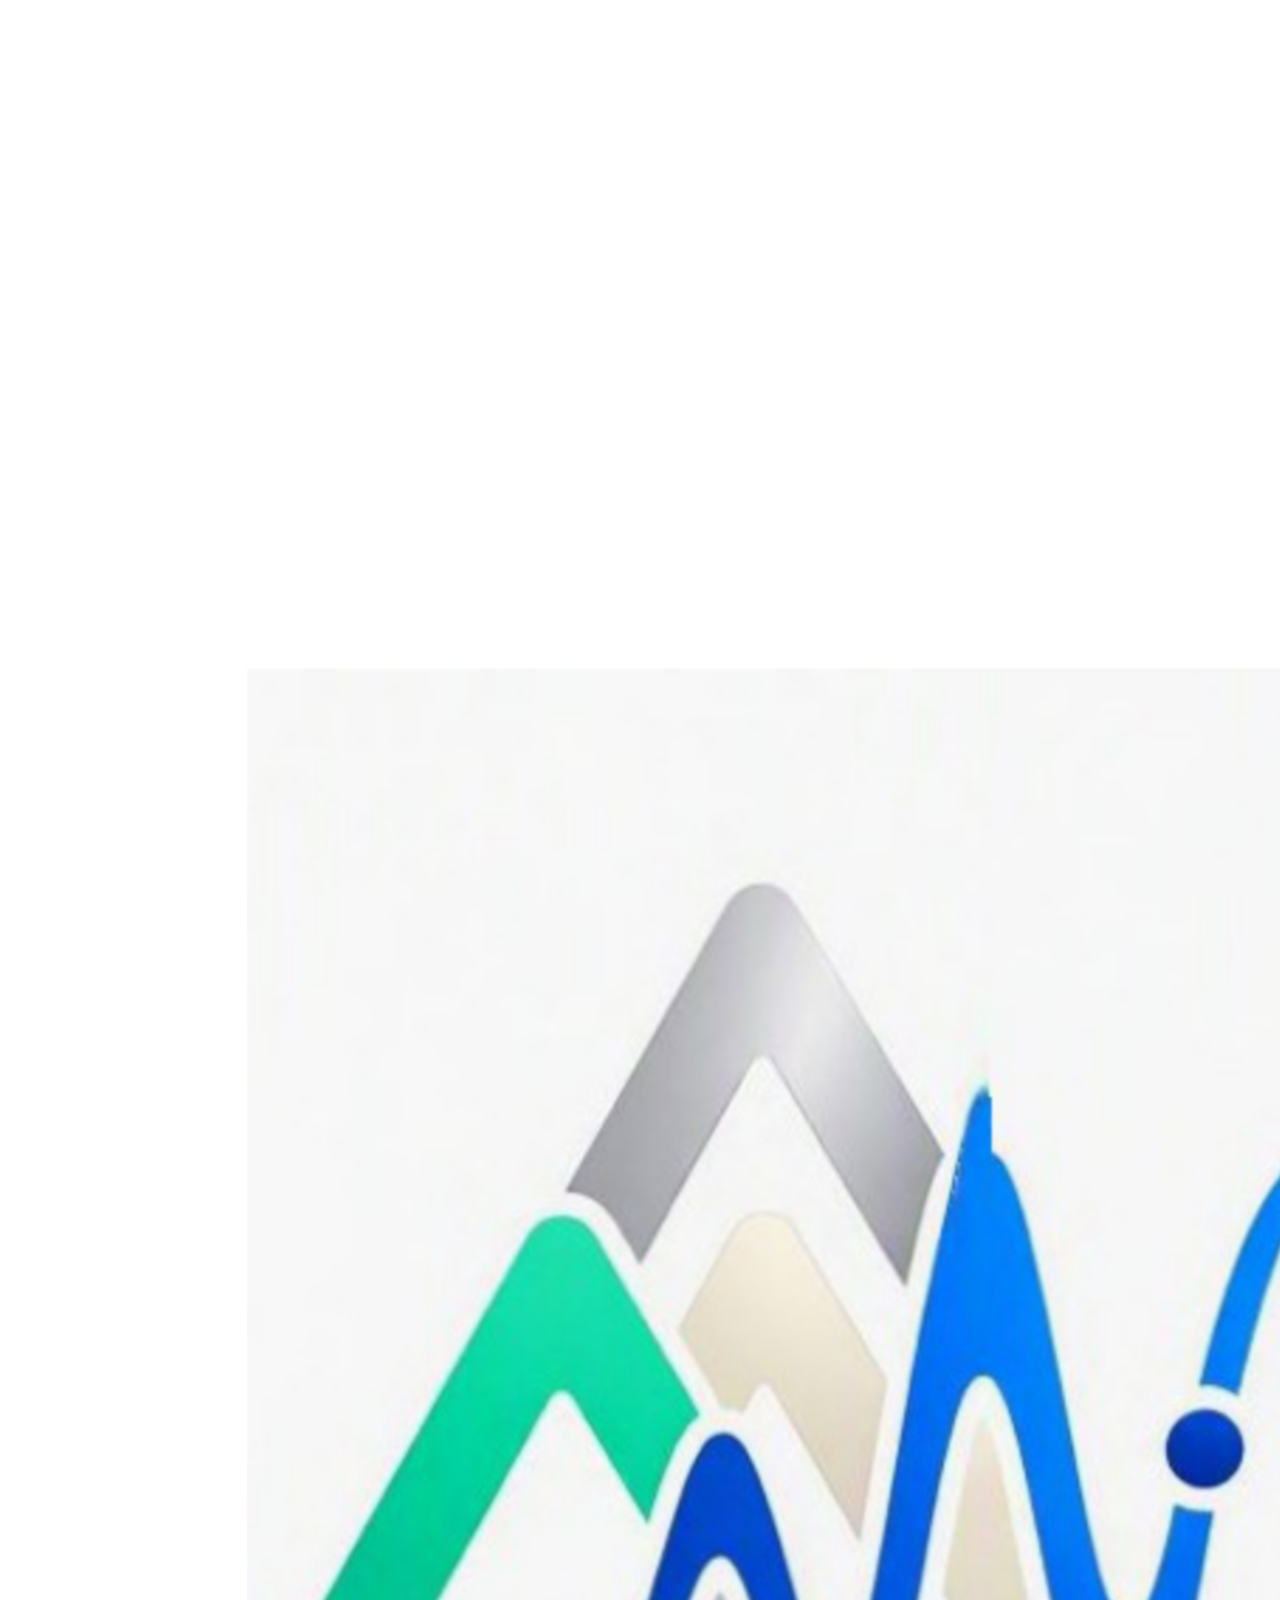
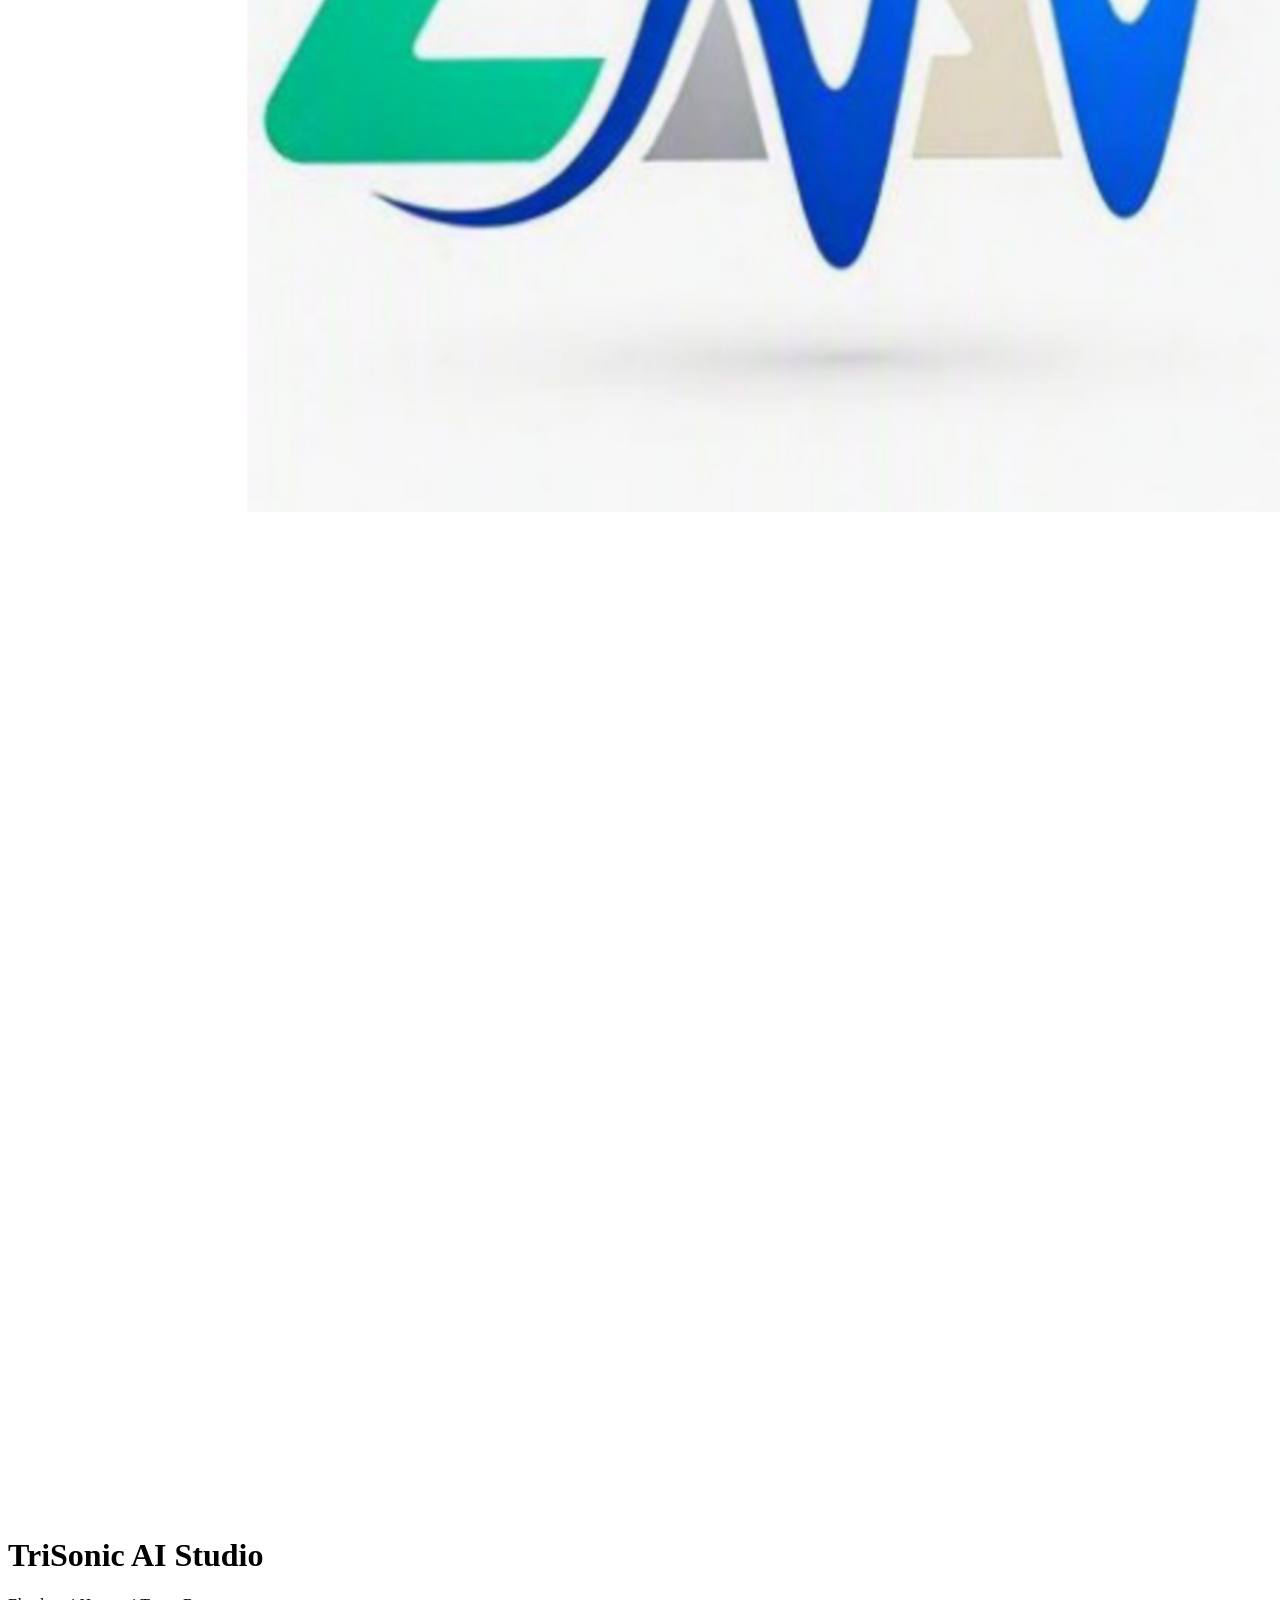
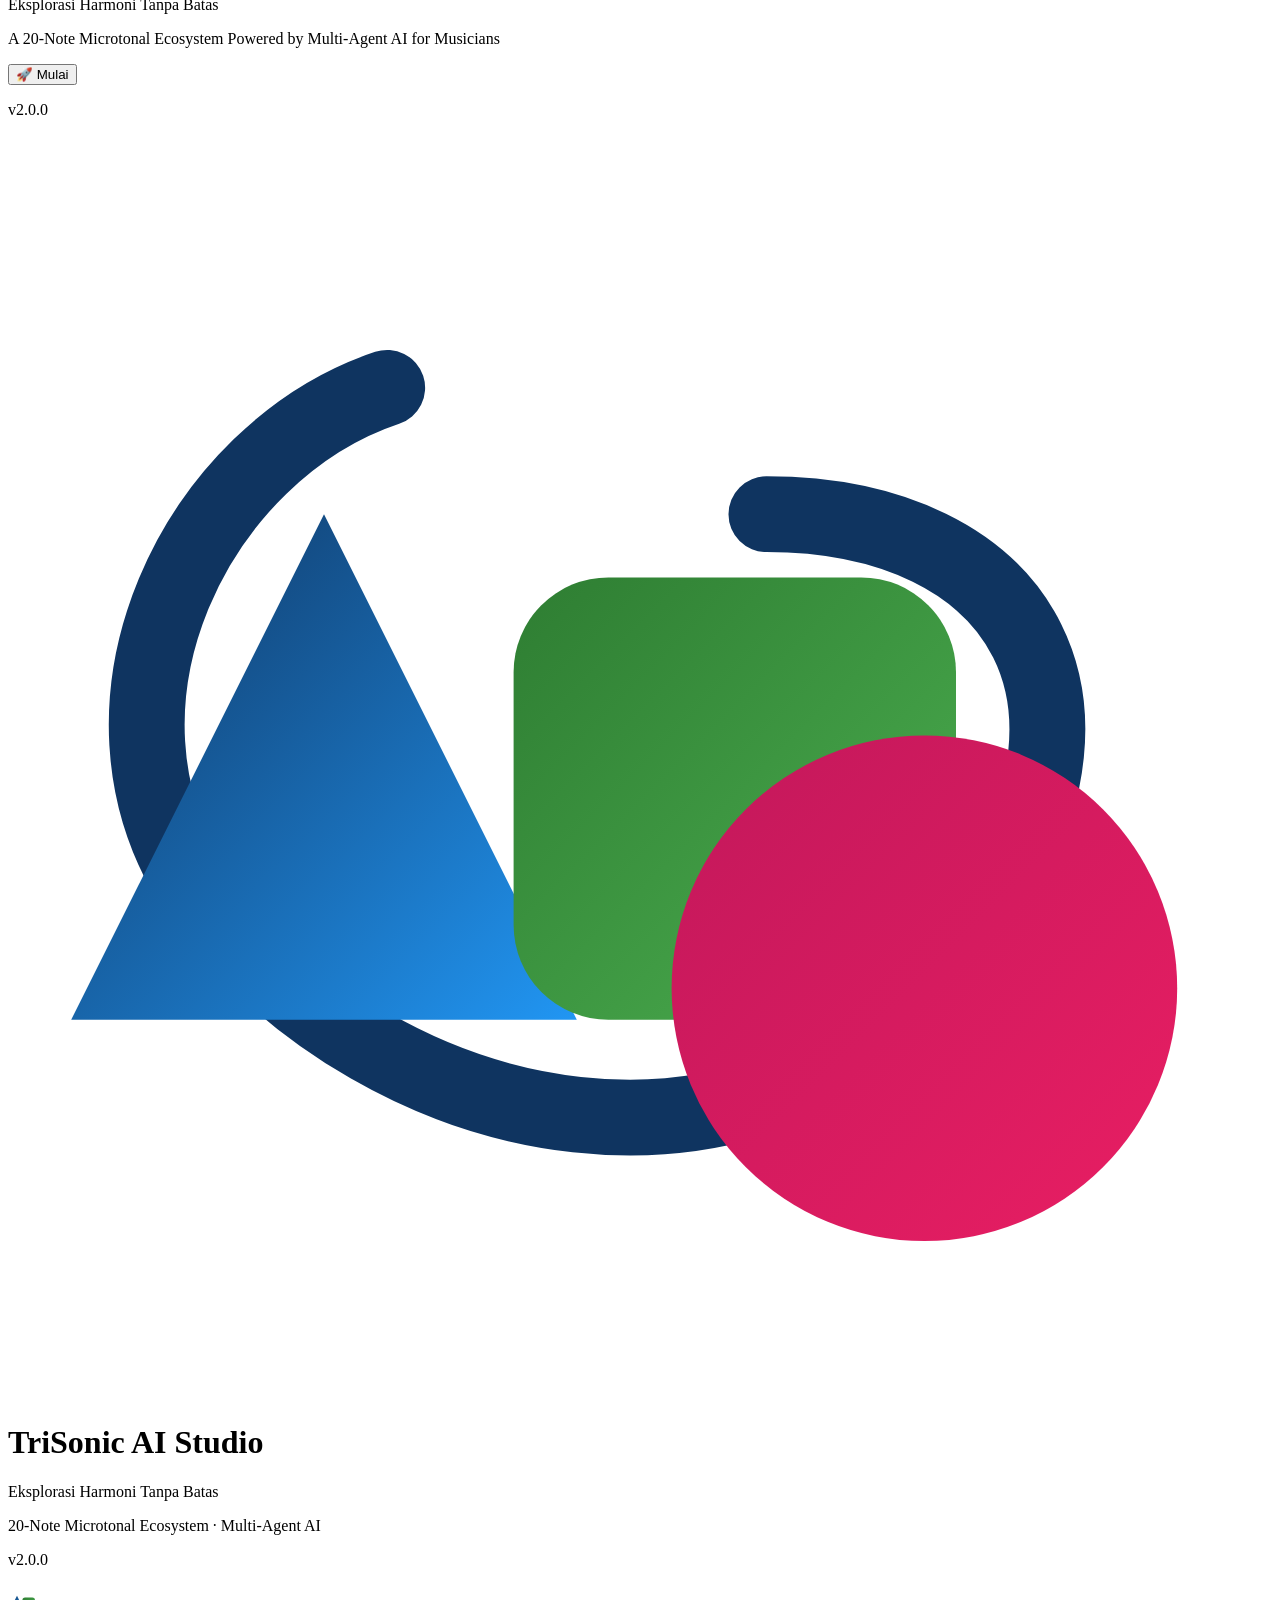
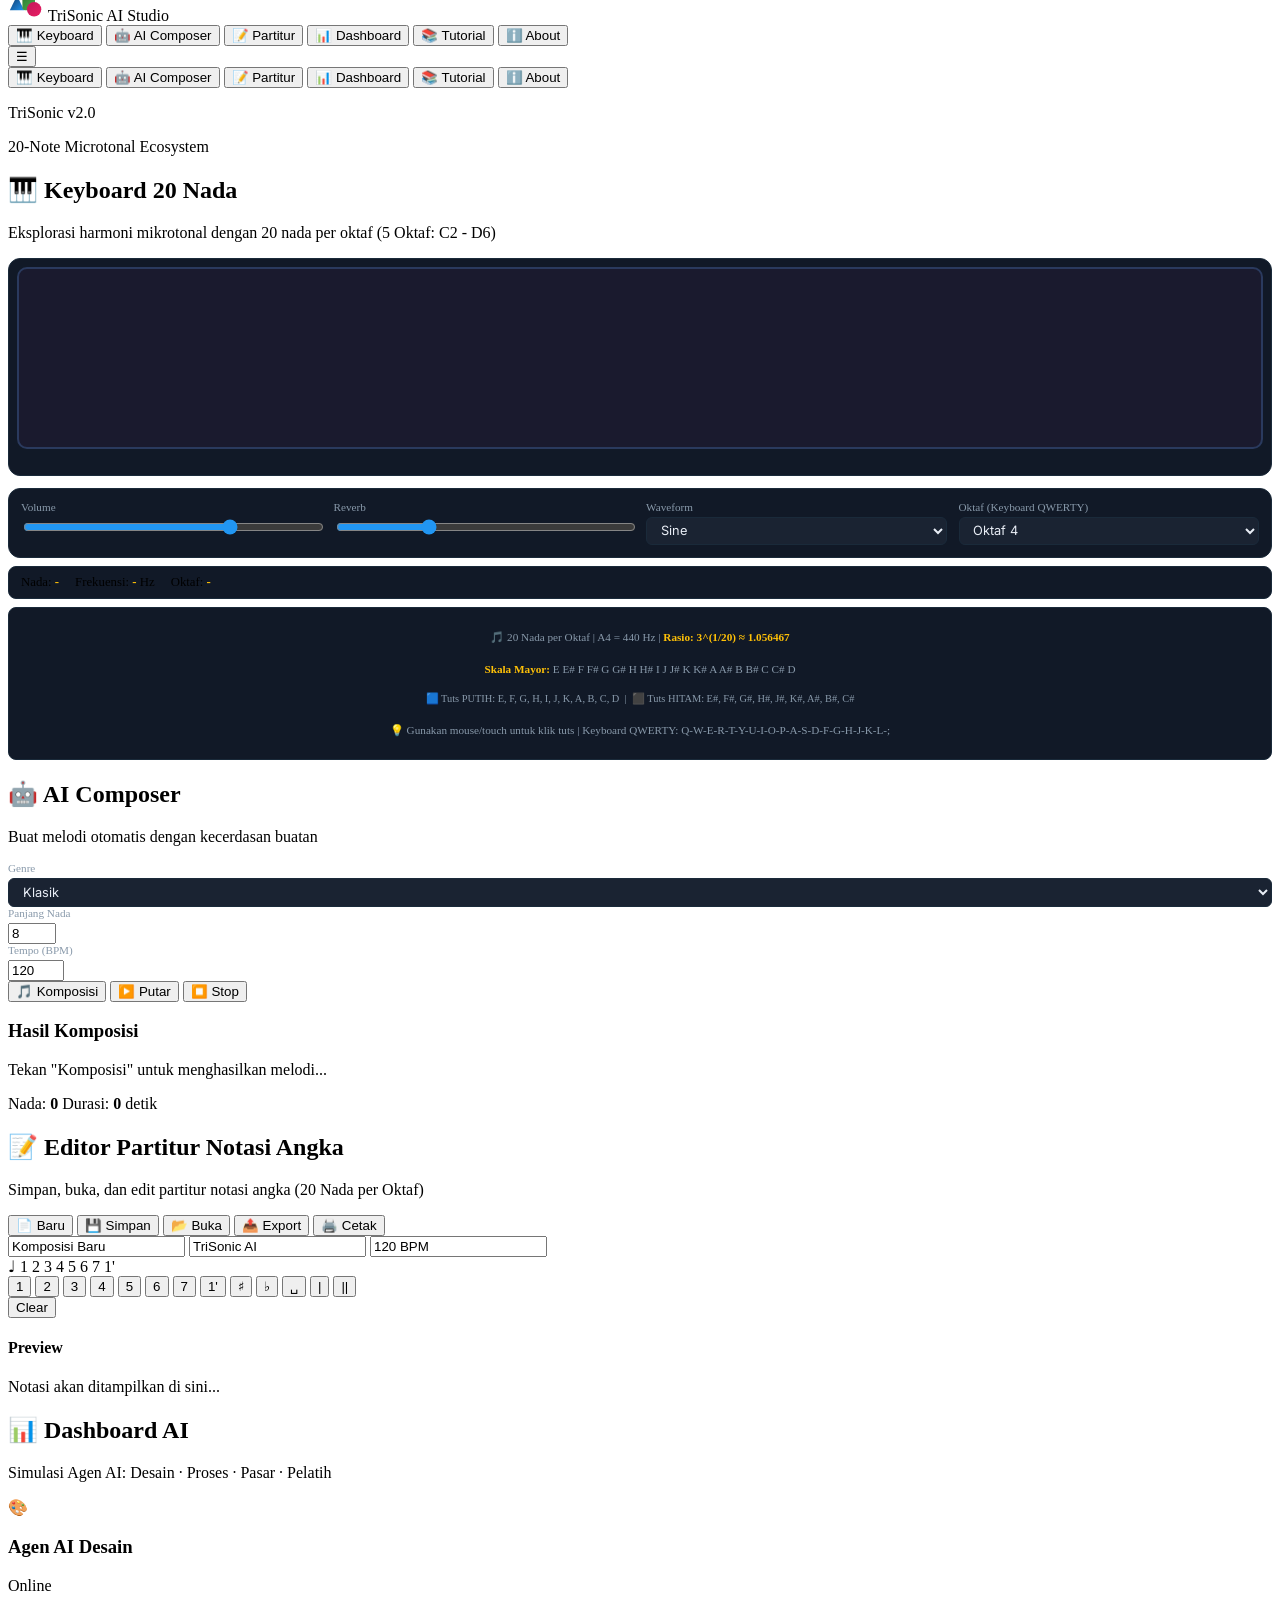
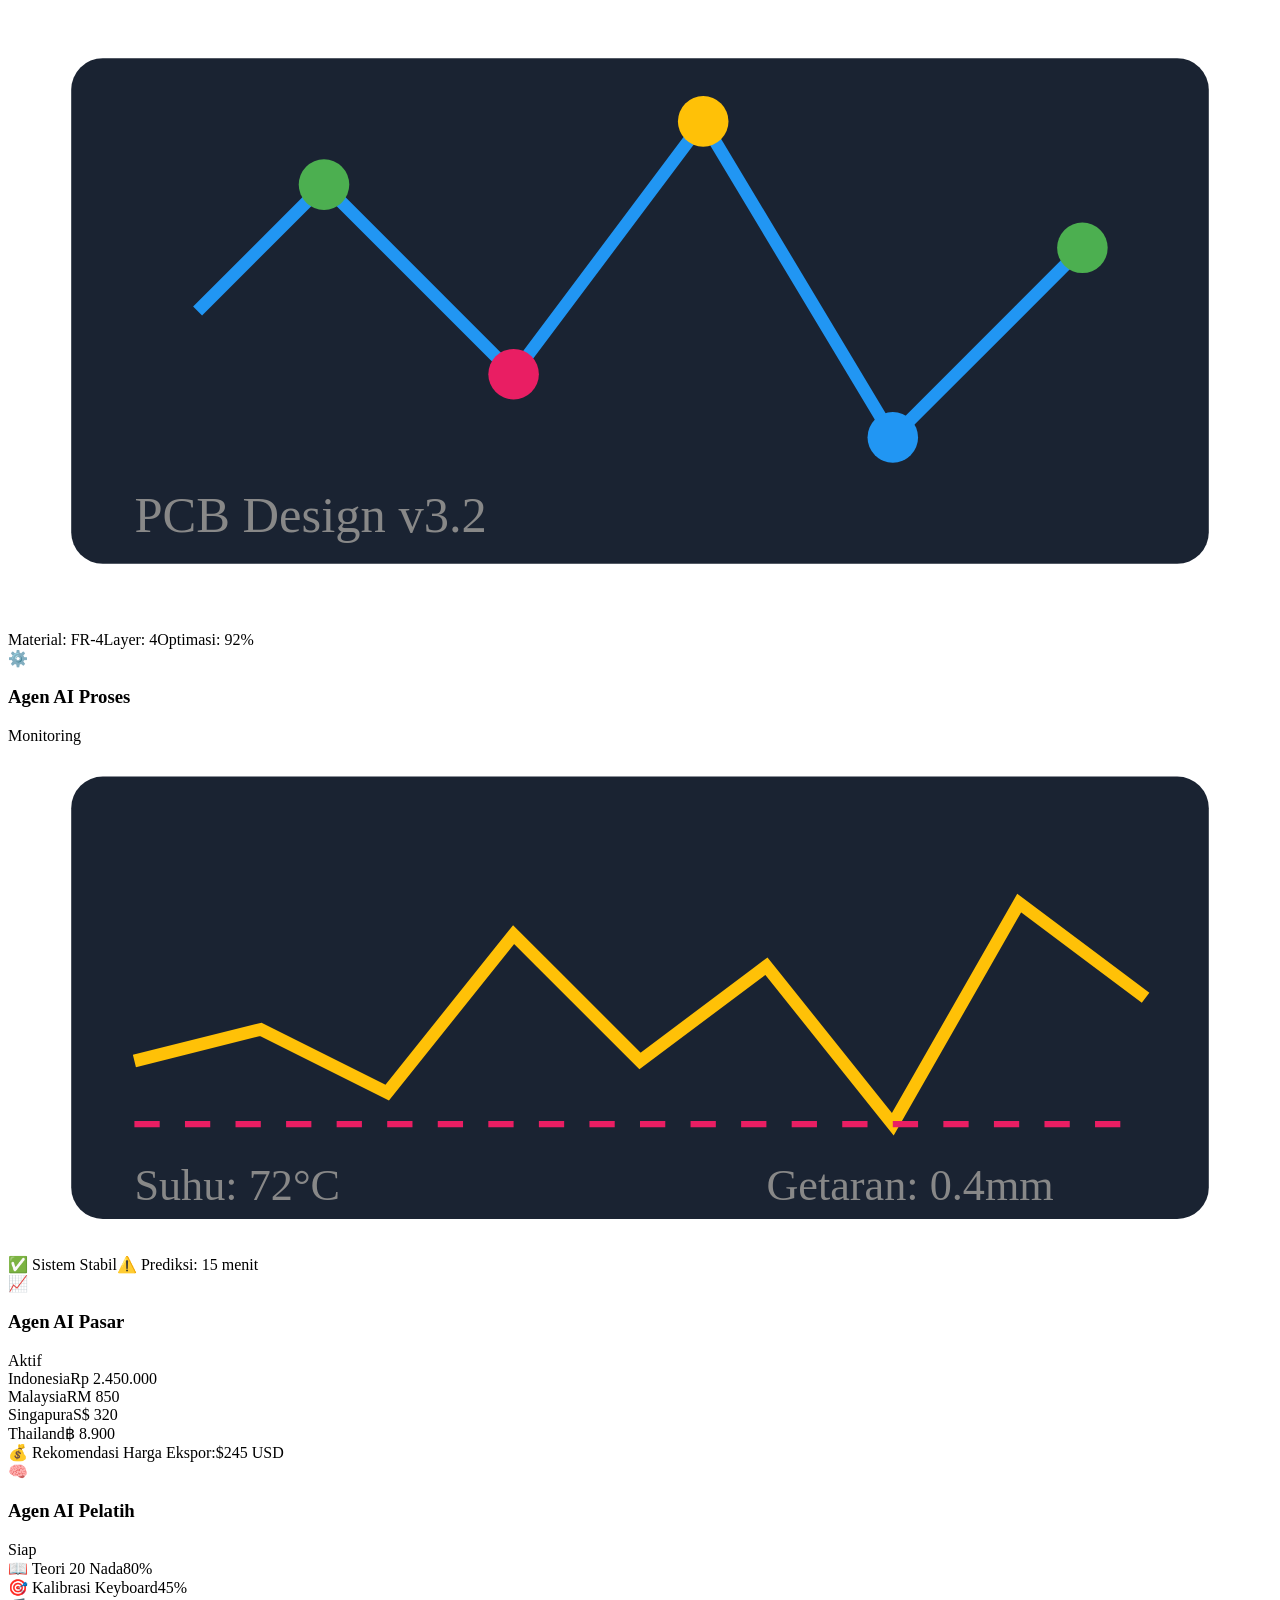
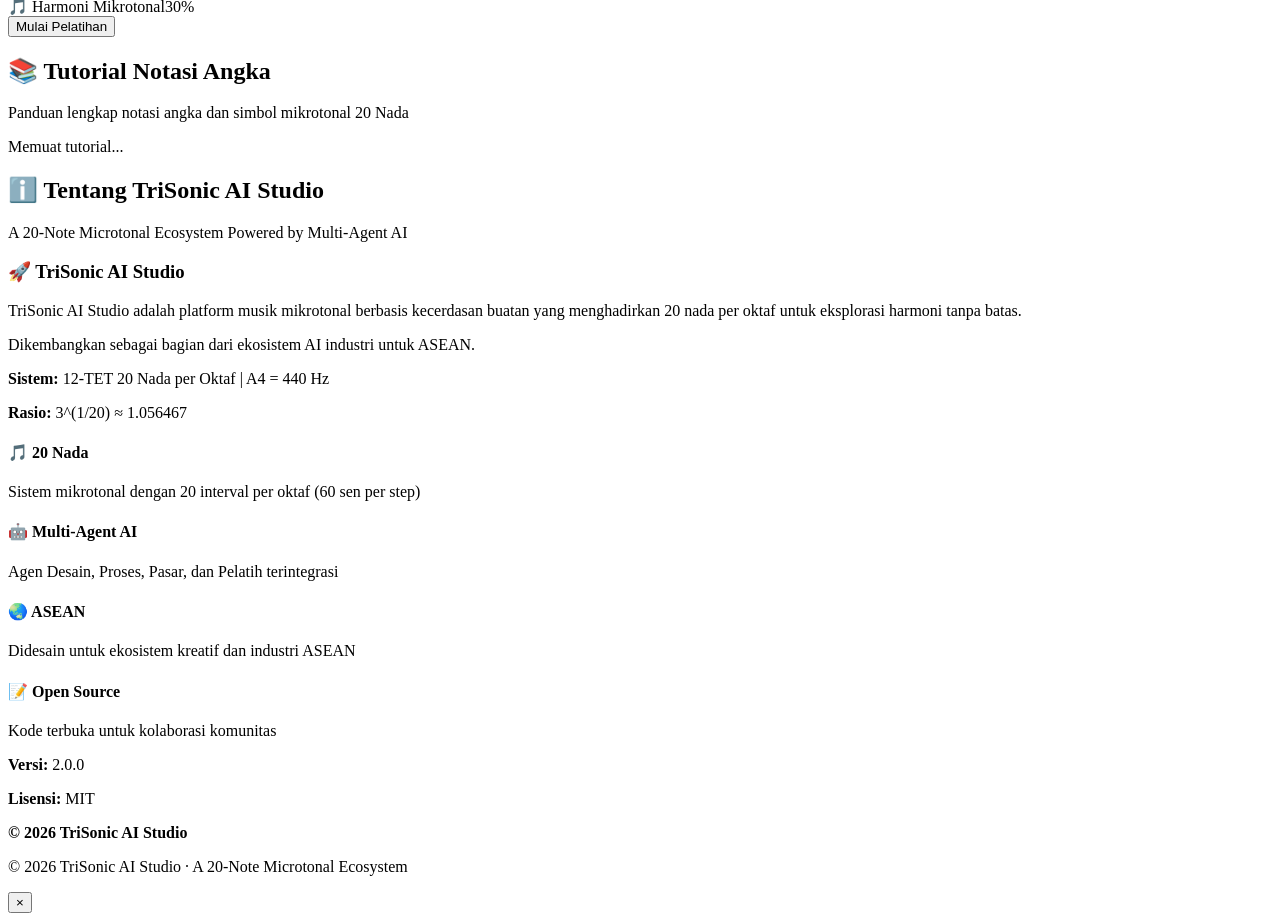
==== commit ecb813d8: "Update index.html" ====
--- a/index.html
+++ b/index.html
@@ -6,375 +6,6 @@
     <title>TriSonic AI Studio</title>
     <link href="https://fonts.googleapis.com/css2?family=Inter:wght@300;400;600;700;800&display=swap" rel="stylesheet" />
     <link rel="stylesheet" href="css/main.css" />
-    <style>
-        /* ============================================================
-           GLOBAL STYLES
-           ============================================================ */
-        * { margin:0; padding:0; box-sizing:border-box; }
-        :root {
-            --color-primary: #0F3460;
-            --color-secondary: #2196F3;
-            --color-accent: #E91E63;
-            --color-green: #4CAF50;
-            --color-amber: #FFC107;
-            --bg-app: #0a0e17;
-            --bg-card: #111927;
-            --bg-sidebar: #0d1520;
-            --bg-input: #1a2332;
-            --text-primary: #e8edf5;
-            --text-secondary: #8899aa;
-            --text-muted: #556677;
-            --border-color: #1a2a3a;
-            --font-family: 'Inter', sans-serif;
-            --header-height: 60px;
-            --sidebar-width: 200px;
-        }
-        body { font-family: var(--font-family); background: var(--bg-app); color: var(--text-primary); min-height: 100vh; }
-        
-        /* LANDING PAGE */
-        #landing-page {
-            position: fixed; top:0; left:0; width:100%; height:100%;
-            background: #0a0e17;
-            display: flex; align-items: center; justify-content: center;
-            z-index: 999999; padding: 2rem;
-            transition: opacity 0.8s ease, transform 0.8s ease;
-        }
-        #landing-page.hidden { opacity:0; transform:scale(1.05); pointer-events:none; }
-        #landing-page .landing-content { text-align:center; max-width:500px; width:100%; animation:landingFadeIn 1s ease-out; }
-        @keyframes landingFadeIn { from { opacity:0; transform:translateY(30px); } to { opacity:1; transform:translateY(0); } }
-        #landing-page .landing-logo { width:120px; height:120px; object-fit:cover; border-radius:50%; box-shadow:0 0 60px rgba(33,150,243,0.15); animation:logoPulse 3s ease-in-out infinite; }
-        @keyframes logoPulse { 0%,100% { transform:scale(1); } 50% { transform:scale(1.05); } }
-        #landing-page .landing-title { font-size:2.5rem; font-weight:800; background:linear-gradient(135deg,#0F3460,#2196F3); -webkit-background-clip:text; -webkit-text-fill-color:transparent; background-clip:text; margin-bottom:0.5rem; }
-        #landing-page .landing-subtitle { font-size:1.1rem; color:#8899aa; }
-        #landing-page .landing-description { font-size:0.9rem; color:#556677; margin-bottom:2.5rem; }
-        #btnMulai { display:inline-flex; align-items:center; gap:10px; padding:0.9rem 3rem; font-size:1.2rem; font-weight:700; font-family:var(--font-family); background:linear-gradient(135deg,#0F3460,#2196F3); color:white; border:none; border-radius:50px; cursor:pointer; transition:all 0.3s ease; box-shadow:0 4px 30px rgba(33,150,243,0.35); z-index:9999999; touch-action:manipulation; }
-        #btnMulai:active { transform:scale(0.96); }
-        #landing-page .landing-version { margin-top:2rem; font-size:0.75rem; color:#556677; }
-        
-        /* SPLASH */
-        #splash-screen {
-            position: fixed; top:0; left:0; width:100%; height:100%;
-            background:#0a0e17; z-index:999998;
-            display:none; align-items:center; justify-content:center; flex-direction:column;
-        }
-        #splash-screen.show { display:flex !important; }
-        #splash-screen .splash-logo { width:120px; height:120px; margin:0 auto 1.5rem; display:block; }
-        #splash-screen .splash-title { font-size:2.5rem; font-weight:800; background:linear-gradient(135deg,#0F3460,#2196F3); -webkit-background-clip:text; -webkit-text-fill-color:transparent; background-clip:text; }
-        #splash-screen .splash-tagline { color:#8899aa; font-size:1.1rem; }
-        #splash-screen .splash-sub { color:#556677; font-size:0.85rem; }
-        #splash-screen .splash-loader { width:200px; height:4px; background:#1a2332; border-radius:4px; margin:1.5rem auto 0.5rem; overflow:hidden; }
-        #splash-screen .loader-bar { height:100%; width:0%; background:linear-gradient(90deg,#0F3460,#2196F3); border-radius:4px; transition:width 0.15s linear; }
-        #splash-screen .splash-version { color:#556677; font-size:0.75rem; margin-top:0.5rem; }
-        
-        /* APP */
-        #app { display:none; flex-direction:column; min-height:100vh; }
-        #app.show { display:flex !important; }
-        
-        /* HEADER */
-        .app-header { display:flex; align-items:center; justify-content:space-between; padding:0.5rem 1rem; background:var(--bg-card); border-bottom:1px solid var(--border-color); flex-wrap:wrap; gap:0.5rem; min-height:var(--header-height); position:sticky; top:0; z-index:100; }
-        .header-left { display:flex; align-items:center; gap:10px; }
-        .header-logo { width:36px; height:36px; }
-        .app-title { font-weight:700; font-size:1.1rem; background:linear-gradient(135deg,#0F3460,#2196F3); -webkit-background-clip:text; -webkit-text-fill-color:transparent; background-clip:text; }
-        .tab-nav { display:flex; gap:4px; background:var(--bg-sidebar); padding:4px; border-radius:8px; overflow-x:auto; scrollbar-width:none; flex:1; min-width:0; }
-        .tab-nav::-webkit-scrollbar { display:none; }
-        .tab-btn { padding:0.3rem 0.8rem; background:transparent; border:none; border-radius:6px; color:var(--text-secondary); cursor:pointer; font-size:0.8rem; font-family:var(--font-family); white-space:nowrap; transition:all 0.2s; }
-        .tab-btn:hover { color:var(--text-primary); background:var(--bg-input); }
-        .tab-btn.active { background:var(--color-primary); color:white; }
-        .menu-toggle { display:none; background:none; border:none; color:var(--text-secondary); font-size:1.5rem; cursor:pointer; }
-        
-        /* CONTENT */
-        .content-wrapper { display:flex; flex:1; overflow:hidden; }
-        .sidebar { width:var(--sidebar-width); background:var(--bg-sidebar); border-right:1px solid var(--border-color); padding:1rem 0.5rem; flex-shrink:0; overflow-y:auto; display:flex; flex-direction:column; }
-        .sidebar-nav { display:flex; flex-direction:column; gap:2px; flex:1; }
-        .sidebar-btn { display:flex; align-items:center; gap:10px; padding:0.5rem 1rem; background:transparent; border:none; border-radius:6px; color:var(--text-secondary); cursor:pointer; width:100%; font-size:0.9rem; font-family:var(--font-family); transition:all 0.2s; }
-        .sidebar-btn:hover { color:var(--text-primary); background:var(--bg-input); }
-        .sidebar-btn.active { background:var(--color-primary); color:white; }
-        .sidebar-footer { margin-top:auto; padding-top:1rem; border-top:1px solid var(--border-color); font-size:0.7rem; color:var(--text-secondary); text-align:center; }
-        .content-area { flex:1; padding:1rem; overflow-y:auto; background:var(--bg-app); }
-        .tab-content { display:none; }
-        .tab-content.active { display:block; }
-        .tab-header { margin-bottom:1rem; }
-        .tab-header h2 { font-size:1.3rem; font-weight:700; }
-        .tab-header p { color:var(--text-secondary); font-size:0.85rem; }
-        
-        /* BUTTONS */
-        .btn { display:inline-flex; align-items:center; gap:6px; padding:0.4rem 0.8rem; border:none; border-radius:6px; font-family:var(--font-family); font-size:0.8rem; font-weight:600; cursor:pointer; transition:all 0.2s; touch-action:manipulation; }
-        .btn:active { transform:scale(0.96); }
-        .btn-primary { background:var(--color-secondary); color:white; }
-        .btn-secondary { background:var(--bg-input); color:var(--text-primary); border:1px solid var(--border-color); }
-        .btn-danger { background:var(--color-accent); color:white; }
-        .btn-sm { padding:0.2rem 0.6rem; font-size:0.7rem; }
-        
-        /* ============================================================
-           KEYBOARD STYLES - YANG PALING PENTING
-           ============================================================ */
-        #keyboard-container {
-            background: var(--bg-card);
-            border-radius: 12px;
-            border: 1px solid var(--border-color);
-            padding: 0.5rem;
-            overflow-x: auto;
-            min-height: 200px;
-        }
-
-        #keyboard {
-            display: flex !important;
-            gap: 2px;
-            padding: 4px;
-            min-width: max-content;
-            background: #1a1a2e;
-            border-radius: 10px;
-            border: 2px solid #2a3a5e;
-            margin: 0 auto;
-            min-height: 170px;
-            align-items: flex-end;
-        }
-
-        .key {
-            cursor: pointer;
-            transition: all 0.08s ease;
-            user-select: none;
-            position: relative;
-            touch-action: manipulation;
-            display: flex;
-            flex-direction: column;
-            align-items: center;
-            justify-content: flex-end;
-        }
-
-        /* Tuts PUTIH */
-        .key-white {
-            flex: 0 0 30px;
-            height: 140px;
-            background: #f0f0f0;
-            border: 1px solid #ccc;
-            border-radius: 0 0 6px 6px;
-            padding-bottom: 8px;
-            z-index: 1;
-            box-shadow: 0 2px 4px rgba(0,0,0,0.1);
-        }
-
-        .key-white:hover {
-            background: #ffffff;
-            border-color: #999;
-        }
-
-        .key-white.active {
-            background: #ffd700 !important;
-            transform: scale(0.95);
-            box-shadow: 0 0 30px rgba(255,215,0,0.5);
-            border-color: #f5a623;
-        }
-
-        /* Tuts HITAM */
-        .key-black {
-            flex: 0 0 18px;
-            height: 85px;
-            background: #222;
-            border: 1px solid #111;
-            border-radius: 0 0 6px 6px;
-            padding-bottom: 4px;
-            margin-left: -9px;
-            margin-right: -9px;
-            z-index: 2;
-            box-shadow: 0 2px 6px rgba(0,0,0,0.4);
-        }
-
-        .key-black:hover {
-            background: #333;
-            border-color: #444;
-        }
-
-        .key-black.active {
-            background: #ffd700 !important;
-            transform: scale(0.95);
-            box-shadow: 0 0 30px rgba(255,215,0,0.5);
-            border-color: #f5a623;
-        }
-
-        .key-label {
-            font-size: 0.5rem;
-            color: #333;
-            pointer-events: none;
-            text-align: center;
-            font-weight: 700;
-            line-height: 1.2;
-        }
-
-        .key-black .key-label {
-            color: #888;
-            font-size: 0.45rem;
-        }
-
-        .key-white .key-label {
-            color: #333;
-            font-size: 0.5rem;
-        }
-
-        /* Keyboard Info */
-        .keyboard-info {
-            padding: 0.5rem 0.75rem;
-            background: var(--bg-card);
-            border-radius: 8px;
-            border: 1px solid var(--border-color);
-            font-size: 0.7rem;
-            color: var(--text-secondary);
-            text-align: center;
-            line-height: 1.8;
-            margin-top: 0.5rem;
-        }
-
-        .keyboard-info strong {
-            color: var(--color-amber);
-        }
-
-        .pitch-display {
-            display: flex;
-            gap: 1rem;
-            padding: 0.5rem 0.75rem;
-            background: var(--bg-card);
-            border-radius: 8px;
-            border: 1px solid var(--border-color);
-            font-size: 0.8rem;
-            flex-wrap: wrap;
-            margin-top: 0.5rem;
-        }
-
-        .pitch-display strong {
-            color: var(--color-amber);
-        }
-
-        .keyboard-controls {
-            display: flex;
-            flex-wrap: wrap;
-            gap: 0.75rem;
-            padding: 0.75rem;
-            background: var(--bg-card);
-            border-radius: 12px;
-            border: 1px solid var(--border-color);
-            margin-top: 0.75rem;
-        }
-
-        .control-group {
-            flex: 1;
-            min-width: 80px;
-        }
-
-        .control-group label {
-            display: block;
-            font-size: 0.7rem;
-            color: var(--text-secondary);
-            margin-bottom: 4px;
-        }
-
-        .control-group input[type="range"] {
-            width: 100%;
-            accent-color: #2196F3;
-            background: transparent;
-        }
-
-        .control-group select {
-            width: 100%;
-            padding: 0.3rem 0.6rem;
-            background: var(--bg-input);
-            border: 1px solid var(--border-color);
-            border-radius: 6px;
-            color: var(--text-primary);
-            font-family: var(--font-family);
-            font-size: 0.8rem;
-        }
-
-        /* RESPONSIVE KEYBOARD */
-        @media (max-width: 768px) {
-            #keyboard { gap: 1px; }
-            .key-white { flex: 0 0 24px; height: 110px; }
-            .key-black { flex: 0 0 16px; height: 70px; margin-left: -8px; margin-right: -8px; }
-            .key-label { font-size: 0.4rem; }
-        }
-
-        @media (max-width: 480px) {
-            .key-white { flex: 0 0 20px; height: 90px; }
-            .key-black { flex: 0 0 14px; height: 55px; margin-left: -7px; margin-right: -7px; }
-            .key-label { font-size: 0.35rem; }
-        }
-
-        /* COMPOSER */
-        .composer-controls { display:flex; flex-wrap:wrap; gap:0.75rem; align-items:flex-end; padding:0.75rem; background:var(--bg-card); border-radius:12px; border:1px solid var(--border-color); margin-bottom:0.75rem; }
-        .composition-display { padding:0.75rem; background:var(--bg-card); border-radius:12px; border:1px solid var(--border-color); min-height:100px; }
-        .composition-notes { font-family:monospace; font-size:1rem; padding:0.5rem; background:var(--bg-input); border-radius:6px; min-height:50px; word-wrap:break-word; line-height:1.8; }
-        .composition-notes .placeholder { color:var(--text-muted); font-style:italic; }
-        .composition-stats { display:flex; gap:1rem; margin-top:0.5rem; font-size:0.8rem; color:var(--text-secondary); }
-        
-        /* PARTITUR */
-        .partitur-toolbar { display:flex; flex-wrap:wrap; gap:4px; padding:0.5rem; background:var(--bg-sidebar); border-radius:12px; border:1px solid var(--border-color); margin-bottom:0.75rem; }
-        .partitur-editor { background:var(--bg-card); border-radius:12px; border:1px solid var(--border-color); padding:0.75rem; margin-bottom:0.75rem; }
-        .partitur-header-info { display:flex; flex-wrap:wrap; gap:0.5rem; margin-bottom:0.75rem; }
-        .partitur-header-info input { flex:1; min-width:100px; padding:0.3rem 0.6rem; background:var(--bg-input); border:1px solid var(--border-color); border-radius:6px; color:var(--text-primary); font-family:var(--font-family); font-size:0.8rem; }
-        .notation-line { display:flex; align-items:center; gap:0.5rem; padding:0.5rem; background:var(--bg-app); border-radius:6px; min-height:40px; border:1px solid var(--border-color); flex-wrap:wrap; }
-        .notation-clef { font-size:1.5rem; color:var(--text-secondary); }
-        .notation-notes { font-family:monospace; font-size:1.2rem; letter-spacing:0.1em; word-break:break-all; flex:1; }
-        .note-input-group { display:flex; flex-wrap:wrap; gap:4px; margin-top:0.5rem; }
-        .note-btn { width:32px; height:32px; border:1px solid var(--border-color); border-radius:6px; background:var(--bg-input); color:var(--text-primary); font-size:0.8rem; font-weight:600; cursor:pointer; transition:all 0.2s; font-family:monospace; touch-action:manipulation; }
-        .note-btn:hover { background:var(--color-primary); border-color:var(--color-secondary); }
-        .partitur-preview { background:var(--bg-card); border-radius:12px; border:1px solid var(--border-color); padding:0.75rem; }
-        .preview-content { padding:0.5rem; background:var(--bg-input); border-radius:6px; min-height:40px; font-family:monospace; font-size:1rem; border:1px solid var(--border-color); }
-        
-        /* DASHBOARD */
-        .dashboard-container { display:grid; grid-template-columns:1fr; gap:0.75rem; }
-        .dashboard-card { background:var(--bg-card); border-radius:12px; border:1px solid var(--border-color); overflow:hidden; }
-        .card-header { display:flex; align-items:center; gap:8px; padding:0.5rem 0.75rem; background:var(--bg-sidebar); border-bottom:1px solid var(--border-color); }
-        .card-header .card-icon { font-size:1.2rem; }
-        .card-header h3 { font-size:0.9rem; font-weight:600; flex:1; }
-        .card-status { font-size:0.55rem; padding:0.1rem 0.5rem; border-radius:12px; font-weight:600; text-transform:uppercase; }
-        .card-status.online { background:rgba(76,175,80,0.2); color:#4CAF50; }
-        .card-status.warning { background:rgba(255,193,7,0.2); color:#FFC107; }
-        .card-body { padding:0.75rem; }
-        .design-specs, .process-metrics, .market-data { display:flex; flex-wrap:wrap; gap:0.5rem; font-size:0.75rem; }
-        .market-item { display:flex; justify-content:space-between; width:100%; padding:0.15rem 0; border-bottom:1px solid var(--border-color); }
-        .market-recommendation { display:flex; justify-content:space-between; margin-top:0.5rem; padding-top:0.5rem; border-top:1px solid var(--border-color); font-weight:600; }
-        .trainer-modules .module-item { display:flex; justify-content:space-between; padding:0.15rem 0; font-size:0.8rem; }
-        .module-progress { color:var(--color-secondary); }
-        
-        /* TUTORIAL & ABOUT */
-        .tutorial-container { background:var(--bg-card); border-radius:12px; border:1px solid var(--border-color); padding:1rem; }
-        .tutorial-container .tutorial-note { background:var(--bg-sidebar); padding:0.5rem 0.75rem; border-radius:6px; border-left:3px solid var(--color-secondary); margin:0.5rem 0; }
-        .about-container { max-width:100%; }
-        .about-card { background:var(--bg-card); border-radius:12px; border:1px solid var(--border-color); padding:1rem; margin-bottom:1rem; }
-        .about-grid { display:grid; grid-template-columns:1fr 1fr; gap:0.75rem; margin-bottom:1rem; }
-        .about-item { background:var(--bg-card); border-radius:12px; border:1px solid var(--border-color); padding:0.75rem; text-align:center; }
-        .about-item h4 { font-size:0.9rem; color:var(--color-secondary); margin-bottom:0.25rem; }
-        .about-item p { font-size:0.75rem; color:var(--text-secondary); }
-        .about-credits { text-align:center; padding:0.75rem; background:var(--bg-card); border-radius:12px; border:1px solid var(--border-color); font-size:0.8rem; color:var(--text-muted); }
-        
-        /* FOOTER */
-        .app-footer { padding:0.5rem 1rem; background:var(--bg-card); border-top:1px solid var(--border-color); font-size:0.65rem; color:var(--text-muted); text-align:center; }
-        
-        /* RESPONSIVE */
-        @media (max-width:768px) {
-            .app-header { padding:0.3rem 0.5rem; flex-wrap:wrap; }
-            .header-left { flex:1; }
-            .app-title { font-size:0.85rem; }
-            .tab-nav { order:3; width:100%; background:transparent; padding:0; }
-            .tab-btn { font-size:0.65rem; padding:0.15rem 0.4rem; }
-            .menu-toggle { display:block; }
-            .sidebar { position:fixed; top:var(--header-height); left:-280px; width:280px; height:calc(100vh - var(--header-height)); z-index:50; transition:left 0.3s ease; box-shadow:4px 0 20px rgba(0,0,0,0.5); }
-            .sidebar.open { left:0; }
-            .content-area { padding:0.5rem; }
-            .tab-header h2 { font-size:1.1rem; }
-            #landing-page .landing-title { font-size:2rem; }
-            #landing-page .landing-logo { width:100px; height:100px; }
-            #btnMulai { padding:0.7rem 2rem; font-size:1rem; }
-            #splash-screen .splash-title { font-size:1.8rem; }
-            #splash-screen .splash-logo { width:80px; height:80px; }
-        }
-        @media (max-width:480px) {
-            .content-area { padding:0.3rem; }
-            .tab-btn { font-size:0.55rem; padding:0.1rem 0.3rem; }
-            .app-title { font-size:0.75rem; }
-            .header-logo { width:28px; height:28px; }
-            .about-grid { grid-template-columns:1fr; }
-        }
-    </style>
 </head>
 <body>
     <!-- LANDING PAGE -->
@@ -462,7 +93,6 @@
         <!-- MAIN CONTENT -->
         <main class="main-content">
             <div class="content-wrapper">
-                <!-- SIDEBAR -->
                 <aside class="sidebar" id="sidebar">
                     <nav class="sidebar-nav">
                         <button class="sidebar-btn active" data-tab="keyboard">🎹 Keyboard</button>
@@ -478,7 +108,6 @@
                     </div>
                 </aside>
                 
-                <!-- CONTENT AREA -->
                 <section class="content-area" id="contentArea">
                     
                     <!-- ===== TAB 1: KEYBOARD ===== -->
@@ -488,9 +117,7 @@
                             <p>Eksplorasi harmoni mikrotonal dengan 20 nada per oktaf (5 Oktaf: C2 - D6)</p>
                         </div>
                         <div id="keyboard-container">
-                            <div id="keyboard">
-                                <p style="color:#8899aa;padding:40px;text-align:center;width:100%;">⏳ Memuat keyboard...</p>
-                            </div>
+                            <div id="keyboard"></div>
                         </div>
                         <div class="keyboard-controls">
                             <div class="control-group">
@@ -527,28 +154,19 @@
                             <span>Oktaf: <strong id="currentOctave">-</strong></span>
                         </div>
                         <div class="keyboard-info">
-                            <p>🎵 20 Nada per Oktaf | A4 = 440 Hz | <strong style="color:#FFC107;">Rasio: 3^(1/20) ≈ 1.056467</strong></p>
-                            <p><strong style="color:#FFC107;">Skala Mayor:</strong> E E# F F# G G# H H# I J J# K K# A A# B B# C C# D</p>
+                            <p>🎵 20 Nada per Oktaf | A4 = 440 Hz | <strong>Rasio: 3^(1/20) ≈ 1.056467</strong></p>
+                            <p><strong>Skala Mayor:</strong> E E# F F# G G# H H# I J J# K K# A A# B B# C C# D</p>
                             <p style="font-size:0.65rem;color:#8899aa;">
                                 🟦 Tuts PUTIH: E, F, G, H, I, J, K, A, B, C, D &nbsp;|&nbsp; 
                                 ⬛ Tuts HITAM: E#, F#, G#, H#, J#, K#, A#, B#, C#
                             </p>
-                            <p style="font-size:0.6rem;color:#556677;">
-                                📌 Tuts pertama: <strong style="color:#FFC107;">C2</strong> (PUTIH) | Tuts terakhir: <strong style="color:#FFC107;">D6</strong> (PUTIH)
-                            </p>
-                            <p style="font-size:0.6rem;color:#556677;">
-                                📌 <strong>I</strong> dan <strong>J</strong> adalah dua tuts PUTIH berurutan (tanpa hitam di antaranya)
-                            </p>
                             <p>💡 Gunakan mouse/touch untuk klik tuts | Keyboard QWERTY: Q-W-E-R-T-Y-U-I-O-P-A-S-D-F-G-H-J-K-L-;</p>
                         </div>
                     </div>
                     
-                    <!-- ===== TAB 2: AI COMPOSER ===== -->
+                    <!-- ===== TAB 2-6: Sama seperti sebelumnya ===== -->
                     <div class="tab-content" id="tab-composer">
-                        <div class="tab-header">
-                            <h2>🤖 AI Composer</h2>
-                            <p>Buat melodi otomatis dengan kecerdasan buatan</p>
-                        </div>
+                        <div class="tab-header"><h2>🤖 AI Composer</h2><p>Buat melodi otomatis dengan kecerdasan buatan</p></div>
                         <div class="composer-container">
                             <div class="composer-controls">
                                 <div class="control-group">
@@ -586,12 +204,8 @@
                         </div>
                     </div>
                     
-                    <!-- ===== TAB 3: PARTITUR ===== -->
                     <div class="tab-content" id="tab-partitur">
-                        <div class="tab-header">
-                            <h2>📝 Editor Partitur Notasi Angka</h2>
-                            <p>Simpan, buka, dan edit partitur notasi angka (20 Nada per Oktaf)</p>
-                        </div>
+                        <div class="tab-header"><h2>📝 Editor Partitur Notasi Angka</h2><p>Simpan, buka, dan edit partitur notasi angka (20 Nada per Oktaf)</p></div>
                         <div class="partitur-container">
                             <div class="partitur-toolbar">
                                 <button class="btn btn-primary" id="newScoreBtn">📄 Baru</button>
@@ -607,7 +221,7 @@
                                     <input type="text" id="scoreComposer" placeholder="Komposer" value="TriSonic AI" />
                                     <input type="text" id="scoreTempo" placeholder="Tempo" value="120 BPM" />
                                 </div>
-                                <div class="partitur-notation" id="partiturNotation">
+                                <div class="partitur-notation">
                                     <div class="notation-line">
                                         <span class="notation-clef">♩</span>
                                         <span class="notation-notes" id="notationNotes">1 2 3 4 5 6 7 1'</span>
@@ -621,10 +235,6 @@
                                             <button class="note-btn" data-note="5">5</button>
                                             <button class="note-btn" data-note="6">6</button>
                                             <button class="note-btn" data-note="7">7</button>
-                                            <button class="note-btn" data-note="8">8</button>
-                                            <button class="note-btn" data-note="9">9</button>
-                                            <button class="note-btn" data-note="10">10</button>
-                                            <button class="note-btn" data-note="11">11</button>
                                             <button class="note-btn" data-note="1'">1'</button>
                                             <button class="note-btn" data-note="♯">♯</button>
                                             <button class="note-btn" data-note="♭">♭</button>
@@ -636,7 +246,7 @@
                                     </div>
                                 </div>
                             </div>
-                            <div class="partitur-preview" id="partiturPreview">
+                            <div class="partitur-preview">
                                 <h4>Preview</h4>
                                 <div class="preview-content" id="previewContent">
                                     <p class="placeholder">Notasi akan ditampilkan di sini...</p>
@@ -645,19 +255,11 @@
                         </div>
                     </div>
                     
-                    <!-- ===== TAB 4: DASHBOARD ===== -->
                     <div class="tab-content" id="tab-dashboard">
-                        <div class="tab-header">
-                            <h2>📊 Dashboard AI</h2>
-                            <p>Simulasi Agen AI: Desain · Proses · Pasar · Pelatih</p>
-                        </div>
+                        <div class="tab-header"><h2>📊 Dashboard AI</h2><p>Simulasi Agen AI: Desain · Proses · Pasar · Pelatih</p></div>
                         <div class="dashboard-container">
                             <div class="dashboard-card">
-                                <div class="card-header">
-                                    <span class="card-icon">🎨</span>
-                                    <h3>Agen AI Desain</h3>
-                                    <span class="card-status online">Online</span>
-                                </div>
+                                <div class="card-header"><span class="card-icon">🎨</span><h3>Agen AI Desain</h3><span class="card-status online">Online</span></div>
                                 <div class="card-body">
                                     <div class="design-simulator">
                                         <svg viewBox="0 0 200 100" width="100%">
@@ -671,19 +273,11 @@
                                             <text x="20" y="85" fill="#888" font-size="8">PCB Design v3.2</text>
                                         </svg>
                                     </div>
-                                    <div class="design-specs">
-                                        <span>Material: FR-4</span>
-                                        <span>Layer: 4</span>
-                                        <span>Optimasi: 92%</span>
-                                    </div>
+                                    <div class="design-specs"><span>Material: FR-4</span><span>Layer: 4</span><span>Optimasi: 92%</span></div>
                                 </div>
                             </div>
                             <div class="dashboard-card">
-                                <div class="card-header">
-                                    <span class="card-icon">⚙️</span>
-                                    <h3>Agen AI Proses</h3>
-                                    <span class="card-status warning">Monitoring</span>
-                                </div>
+                                <div class="card-header"><span class="card-icon">⚙️</span><h3>Agen AI Proses</h3><span class="card-status warning">Monitoring</span></div>
                                 <div class="card-body">
                                     <div class="process-chart">
                                         <svg viewBox="0 0 200 80" width="100%">
@@ -694,18 +288,11 @@
                                             <text x="120" y="72" fill="#888" font-size="7">Getaran: 0.4mm</text>
                                         </svg>
                                     </div>
-                                    <div class="process-metrics">
-                                        <span>✅ Sistem Stabil</span>
-                                        <span>⚠️ Prediksi: 15 menit</span>
-                                    </div>
+                                    <div class="process-metrics"><span>✅ Sistem Stabil</span><span>⚠️ Prediksi: 15 menit</span></div>
                                 </div>
                             </div>
                             <div class="dashboard-card">
-                                <div class="card-header">
-                                    <span class="card-icon">📈</span>
-                                    <h3>Agen AI Pasar</h3>
-                                    <span class="card-status online">Aktif</span>
-                                </div>
+                                <div class="card-header"><span class="card-icon">📈</span><h3>Agen AI Pasar</h3><span class="card-status online">Aktif</span></div>
                                 <div class="card-body">
                                     <div class="market-data">
                                         <div class="market-item"><span class="market-label">Indonesia</span><span class="market-price">Rp 2.450.000</span></div>
@@ -713,18 +300,11 @@
                                         <div class="market-item"><span class="market-label">Singapura</span><span class="market-price">S$ 320</span></div>
                                         <div class="market-item"><span class="market-label">Thailand</span><span class="market-price">฿ 8.900</span></div>
                                     </div>
-                                    <div class="market-recommendation">
-                                        <span class="rec-label">💰 Rekomendasi Harga Ekspor:</span>
-                                        <span class="rec-value">$245 USD</span>
-                                    </div>
+                                    <div class="market-recommendation"><span class="rec-label">💰 Rekomendasi Harga Ekspor:</span><span class="rec-value">$245 USD</span></div>
                                 </div>
                             </div>
                             <div class="dashboard-card">
-                                <div class="card-header">
-                                    <span class="card-icon">🧠</span>
-                                    <h3>Agen AI Pelatih</h3>
-                                    <span class="card-status online">Siap</span>
-                                </div>
+                                <div class="card-header"><span class="card-icon">🧠</span><h3>Agen AI Pelatih</h3><span class="card-status online">Siap</span></div>
                                 <div class="card-body">
                                     <div class="trainer-modules">
                                         <div class="module-item"><span>📖 Teori 20 Nada</span><span class="module-progress">80%</span></div>
@@ -737,23 +317,13 @@
                         </div>
                     </div>
                     
-                    <!-- ===== TAB 5: TUTORIAL ===== -->
                     <div class="tab-content" id="tab-tutorial">
-                        <div class="tab-header">
-                            <h2>📚 Tutorial Notasi Angka</h2>
-                            <p>Panduan lengkap notasi angka dan simbol mikrotonal 20 Nada</p>
-                        </div>
-                        <div class="tutorial-container" id="tutorialContainer">
-                            <div class="tutorial-loading">Memuat tutorial...</div>
-                        </div>
-                    </div>
-                    
-                    <!-- ===== TAB 6: ABOUT ===== -->
+                        <div class="tab-header"><h2>📚 Tutorial Notasi Angka</h2><p>Panduan lengkap notasi angka dan simbol mikrotonal 20 Nada</p></div>
+                        <div class="tutorial-container" id="tutorialContainer"><div class="tutorial-loading">Memuat tutorial...</div></div>
+                    </div>
+                    
                     <div class="tab-content" id="tab-about">
-                        <div class="tab-header">
-                            <h2>ℹ️ Tentang TriSonic AI Studio</h2>
-                            <p>A 20-Note Microtonal Ecosystem Powered by Multi-Agent AI</p>
-                        </div>
+                        <div class="tab-header"><h2>ℹ️ Tentang TriSonic AI Studio</h2><p>A 20-Note Microtonal Ecosystem Powered by Multi-Agent AI</p></div>
                         <div class="about-container">
                             <div class="about-card">
                                 <h3>🚀 TriSonic AI Studio</h3>
@@ -768,11 +338,7 @@
                                 <div class="about-item"><h4>🌏 ASEAN</h4><p>Didesain untuk ekosistem kreatif dan industri ASEAN</p></div>
                                 <div class="about-item"><h4>📝 Open Source</h4><p>Kode terbuka untuk kolaborasi komunitas</p></div>
                             </div>
-                            <div class="about-credits">
-                                <p><strong>Versi:</strong> 2.0.0</p>
-                                <p><strong>Lisensi:</strong> MIT</p>
-                                <p><strong>© 2026 TriSonic AI Studio</strong></p>
-                            </div>
+                            <div class="about-credits"><p><strong>Versi:</strong> 2.0.0</p><p><strong>Lisensi:</strong> MIT</p><p><strong>© 2026 TriSonic AI Studio</strong></p></div>
                         </div>
                     </div>
                     
@@ -780,7 +346,6 @@
             </div>
         </main>
         
-        <!-- FOOTER -->
         <footer class="app-footer">
             <p>&copy; 2026 TriSonic AI Studio · A 20-Note Microtonal Ecosystem</p>
         </footer>
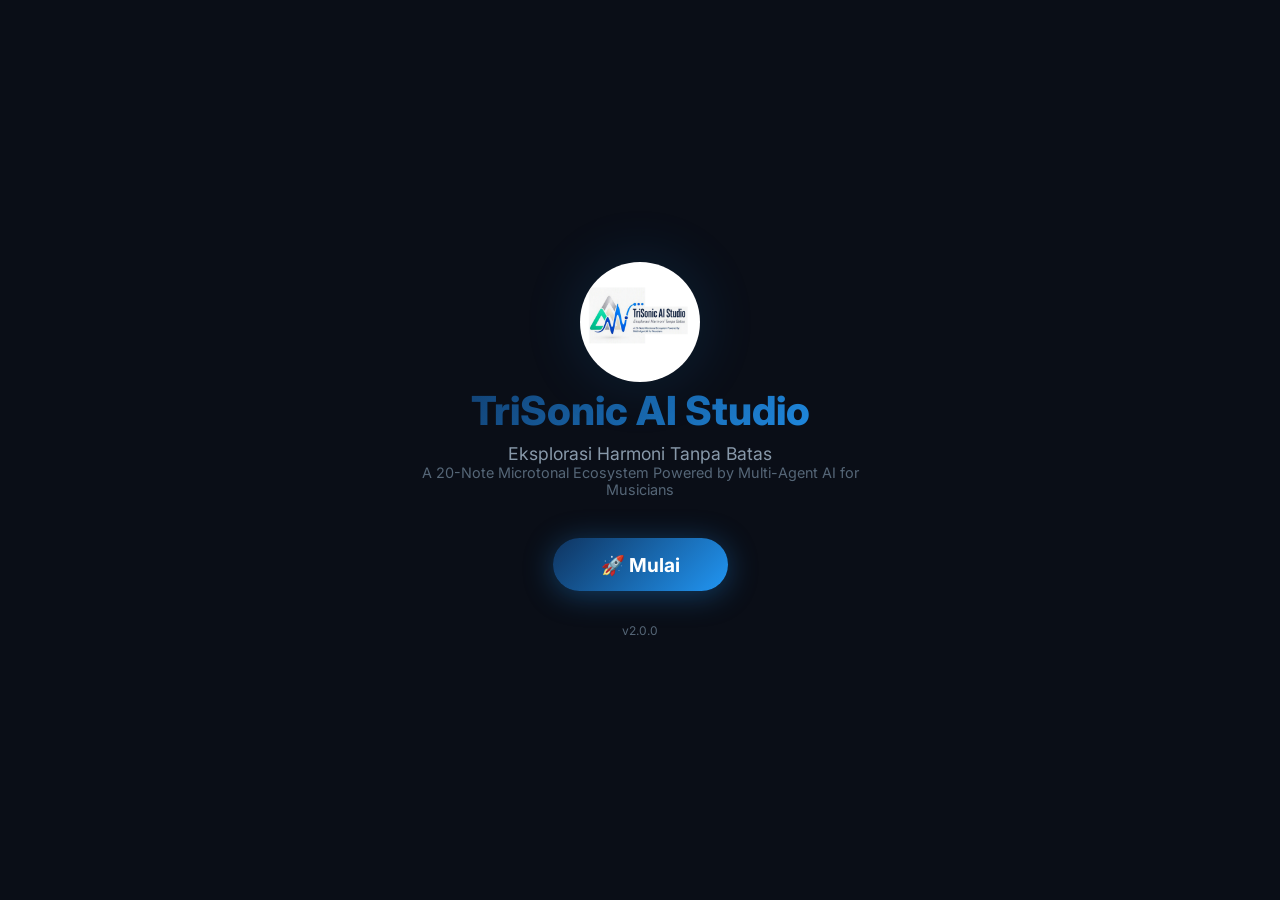
==== commit 7d3fe080: "Update index.html" ====
--- a/index.html
+++ b/index.html
@@ -111,58 +111,64 @@
                 <section class="content-area" id="contentArea">
                     
                     <!-- ===== TAB 1: KEYBOARD ===== -->
-                    <div class="tab-content active" id="tab-keyboard">
-                        <div class="tab-header">
-                            <h2>🎹 Keyboard 20 Nada</h2>
-                            <p>Eksplorasi harmoni mikrotonal dengan 20 nada per oktaf (5 Oktaf: C2 - D6)</p>
-                        </div>
-                        <div id="keyboard-container">
-                            <div id="keyboard"></div>
-                        </div>
-                        <div class="keyboard-controls">
-                            <div class="control-group">
-                                <label>Volume</label>
-                                <input type="range" id="volumeControl" min="0" max="1" step="0.01" value="0.7" />
-                            </div>
-                            <div class="control-group">
-                                <label>Reverb</label>
-                                <input type="range" id="reverbControl" min="0" max="1" step="0.01" value="0.3" />
-                            </div>
-                            <div class="control-group">
-                                <label>Waveform</label>
-                                <select id="waveformSelect">
-                                    <option value="sine">Sine</option>
-                                    <option value="square">Square</option>
-                                    <option value="sawtooth">Sawtooth</option>
-                                    <option value="triangle">Triangle</option>
-                                </select>
-                            </div>
-                            <div class="control-group">
-                                <label>Oktaf (Keyboard QWERTY)</label>
-                                <select id="octaveSelect">
-                                    <option value="2">Oktaf 2</option>
-                                    <option value="3">Oktaf 3</option>
-                                    <option value="4" selected>Oktaf 4</option>
-                                    <option value="5">Oktaf 5</option>
-                                    <option value="6">Oktaf 6</option>
-                                </select>
-                            </div>
-                        </div>
-                        <div class="pitch-display">
-                            <span>Nada: <strong id="currentNote">-</strong></span>
-                            <span>Frekuensi: <strong id="currentFreq">-</strong> Hz</span>
-                            <span>Oktaf: <strong id="currentOctave">-</strong></span>
-                        </div>
-                        <div class="keyboard-info">
-                            <p>🎵 20 Nada per Oktaf | A4 = 440 Hz | <strong>Rasio: 3^(1/20) ≈ 1.056467</strong></p>
-                            <p><strong>Skala Mayor:</strong> E E# F F# G G# H H# I J J# K K# A A# B B# C C# D</p>
-                            <p style="font-size:0.65rem;color:#8899aa;">
-                                🟦 Tuts PUTIH: E, F, G, H, I, J, K, A, B, C, D &nbsp;|&nbsp; 
-                                ⬛ Tuts HITAM: E#, F#, G#, H#, J#, K#, A#, B#, C#
-                            </p>
-                            <p>💡 Gunakan mouse/touch untuk klik tuts | Keyboard QWERTY: Q-W-E-R-T-Y-U-I-O-P-A-S-D-F-G-H-J-K-L-;</p>
-                        </div>
-                    </div>
+<div class="tab-content active" id="tab-keyboard">
+    <div class="tab-header">
+        <h2>🎹 Keyboard 20 Nada</h2>
+        <p>Eksplorasi harmoni mikrotonal dengan 20 nada per oktaf (5 Oktaf: C2 - D6)</p>
+    </div>
+    <div id="keyboard-container">
+        <div id="keyboard"></div>
+    </div>
+    <div class="keyboard-controls">
+        <div class="control-group">
+            <label>Volume</label>
+            <input type="range" id="volumeControl" min="0" max="1" step="0.01" value="0.7" />
+        </div>
+        <div class="control-group">
+            <label>Reverb</label>
+            <input type="range" id="reverbControl" min="0" max="1" step="0.01" value="0.3" />
+        </div>
+        <div class="control-group">
+            <label>Waveform</label>
+            <select id="waveformSelect">
+                <option value="sine">Sine</option>
+                <option value="square">Square</option>
+                <option value="sawtooth">Sawtooth</option>
+                <option value="triangle">Triangle</option>
+            </select>
+        </div>
+        <div class="control-group">
+            <label>Oktaf (Keyboard QWERTY)</label>
+            <select id="octaveSelect">
+                <option value="2">Oktaf 2</option>
+                <option value="3">Oktaf 3</option>
+                <option value="4" selected>Oktaf 4</option>
+                <option value="5">Oktaf 5</option>
+                <option value="6">Oktaf 6</option>
+            </select>
+        </div>
+    </div>
+    <div class="pitch-display">
+        <span>Nada: <strong id="currentNote">-</strong></span>
+        <span>Frekuensi: <strong id="currentFreq">-</strong> Hz</span>
+        <span>Oktaf: <strong id="currentOctave">-</strong></span>
+    </div>
+    <div class="keyboard-info">
+        <p>🎵 20 Nada per Oktaf | A4 = 440 Hz | <strong>Rasio: 3^(1/20) ≈ 1.056467</strong></p>
+        <p><strong>Skala Mayor:</strong> E E# F F# G G# H H# I J J# K K# A A# B B# C C# D</p>
+        <p style="font-size:0.65rem;color:#8899aa;">
+            🟦 Tuts PUTIH: E, F, G, H, I, J, K, A, B, C, D &nbsp;|&nbsp; 
+            ⬛ Tuts HITAM: E#, F#, G#, H#, J#, K#, A#, B#, C#
+        </p>
+        <p style="font-size:0.6rem;color:#556677;">
+            📌 Tuts pertama: <strong style="color:#FFC107;">C2</strong> (PUTIH) | Tuts terakhir: <strong style="color:#FFC107;">D6</strong> (PUTIH)
+        </p>
+        <p style="font-size:0.6rem;color:#556677;">
+            📌 <strong>I</strong> dan <strong>J</strong> adalah dua tuts PUTIH berurutan (tanpa hitam di antaranya)
+        </p>
+        <p>💡 Gunakan mouse/touch untuk klik tuts | Keyboard QWERTY: Q-W-E-R-T-Y-U-I-O-P-A-S-D-F-G-H-J-K-L-;</p>
+    </div>
+</div>
                     
                     <!-- ===== TAB 2-6: Sama seperti sebelumnya ===== -->
                     <div class="tab-content" id="tab-composer">
--- a/css/main.css
+++ b/css/main.css
@@ -1,18 +1,117 @@
 /* ============================================================
-   main.css - Keyboard Styles
+   main.css - TriSonic AI Studio
    ============================================================ */
 
+/* GLOBAL */
+* { margin:0; padding:0; box-sizing:border-box; }
+:root {
+    --color-primary: #0F3460;
+    --color-secondary: #2196F3;
+    --color-accent: #E91E63;
+    --color-green: #4CAF50;
+    --color-amber: #FFC107;
+    --bg-app: #0a0e17;
+    --bg-card: #111927;
+    --bg-sidebar: #0d1520;
+    --bg-input: #1a2332;
+    --text-primary: #e8edf5;
+    --text-secondary: #8899aa;
+    --text-muted: #556677;
+    --border-color: #1a2a3a;
+    --font-family: 'Inter', sans-serif;
+    --header-height: 60px;
+    --sidebar-width: 200px;
+}
+body { font-family: var(--font-family); background: var(--bg-app); color: var(--text-primary); min-height: 100vh; }
+
+/* LANDING PAGE */
+#landing-page {
+    position: fixed; top:0; left:0; width:100%; height:100%;
+    background: #0a0e17;
+    display: flex; align-items: center; justify-content: center;
+    z-index: 999999; padding: 2rem;
+    transition: opacity 0.8s ease, transform 0.8s ease;
+}
+#landing-page.hidden { opacity:0; transform:scale(1.05); pointer-events:none; }
+#landing-page .landing-content { text-align:center; max-width:500px; width:100%; animation:landingFadeIn 1s ease-out; }
+@keyframes landingFadeIn { from { opacity:0; transform:translateY(30px); } to { opacity:1; transform:translateY(0); } }
+#landing-page .landing-logo { width:120px; height:120px; object-fit:cover; border-radius:50%; box-shadow:0 0 60px rgba(33,150,243,0.15); animation:logoPulse 3s ease-in-out infinite; }
+@keyframes logoPulse { 0%,100% { transform:scale(1); } 50% { transform:scale(1.05); } }
+#landing-page .landing-title { font-size:2.5rem; font-weight:800; background:linear-gradient(135deg,#0F3460,#2196F3); -webkit-background-clip:text; -webkit-text-fill-color:transparent; background-clip:text; margin-bottom:0.5rem; }
+#landing-page .landing-subtitle { font-size:1.1rem; color:#8899aa; }
+#landing-page .landing-description { font-size:0.9rem; color:#556677; margin-bottom:2.5rem; }
+#btnMulai { display:inline-flex; align-items:center; gap:10px; padding:0.9rem 3rem; font-size:1.2rem; font-weight:700; font-family:var(--font-family); background:linear-gradient(135deg,#0F3460,#2196F3); color:white; border:none; border-radius:50px; cursor:pointer; transition:all 0.3s ease; box-shadow:0 4px 30px rgba(33,150,243,0.35); z-index:9999999; touch-action:manipulation; }
+#btnMulai:active { transform:scale(0.96); }
+#landing-page .landing-version { margin-top:2rem; font-size:0.75rem; color:#556677; }
+
+/* SPLASH */
+#splash-screen {
+    position: fixed; top:0; left:0; width:100%; height:100%;
+    background:#0a0e17; z-index:999998;
+    display:none; align-items:center; justify-content:center; flex-direction:column;
+}
+#splash-screen.show { display:flex !important; }
+#splash-screen .splash-logo { width:120px; height:120px; margin:0 auto 1.5rem; display:block; }
+#splash-screen .splash-title { font-size:2.5rem; font-weight:800; background:linear-gradient(135deg,#0F3460,#2196F3); -webkit-background-clip:text; -webkit-text-fill-color:transparent; background-clip:text; }
+#splash-screen .splash-tagline { color:#8899aa; font-size:1.1rem; }
+#splash-screen .splash-sub { color:#556677; font-size:0.85rem; }
+#splash-screen .splash-loader { width:200px; height:4px; background:#1a2332; border-radius:4px; margin:1.5rem auto 0.5rem; overflow:hidden; }
+#splash-screen .loader-bar { height:100%; width:0%; background:linear-gradient(90deg,#0F3460,#2196F3); border-radius:4px; transition:width 0.15s linear; }
+#splash-screen .splash-version { color:#556677; font-size:0.75rem; margin-top:0.5rem; }
+
+/* APP */
+#app { display:none; flex-direction:column; min-height:100vh; }
+#app.show { display:flex !important; }
+
+/* HEADER */
+.app-header { display:flex; align-items:center; justify-content:space-between; padding:0.5rem 1rem; background:var(--bg-card); border-bottom:1px solid var(--border-color); flex-wrap:wrap; gap:0.5rem; min-height:var(--header-height); position:sticky; top:0; z-index:100; }
+.header-left { display:flex; align-items:center; gap:10px; }
+.header-logo { width:36px; height:36px; }
+.app-title { font-weight:700; font-size:1.1rem; background:linear-gradient(135deg,#0F3460,#2196F3); -webkit-background-clip:text; -webkit-text-fill-color:transparent; background-clip:text; }
+.tab-nav { display:flex; gap:4px; background:var(--bg-sidebar); padding:4px; border-radius:8px; overflow-x:auto; scrollbar-width:none; flex:1; min-width:0; }
+.tab-nav::-webkit-scrollbar { display:none; }
+.tab-btn { padding:0.3rem 0.8rem; background:transparent; border:none; border-radius:6px; color:var(--text-secondary); cursor:pointer; font-size:0.8rem; font-family:var(--font-family); white-space:nowrap; transition:all 0.2s; }
+.tab-btn:hover { color:var(--text-primary); background:var(--bg-input); }
+.tab-btn.active { background:var(--color-primary); color:white; }
+.menu-toggle { display:none; background:none; border:none; color:var(--text-secondary); font-size:1.5rem; cursor:pointer; }
+
+/* CONTENT */
+.content-wrapper { display:flex; flex:1; overflow:hidden; }
+.sidebar { width:var(--sidebar-width); background:var(--bg-sidebar); border-right:1px solid var(--border-color); padding:1rem 0.5rem; flex-shrink:0; overflow-y:auto; display:flex; flex-direction:column; }
+.sidebar-nav { display:flex; flex-direction:column; gap:2px; flex:1; }
+.sidebar-btn { display:flex; align-items:center; gap:10px; padding:0.5rem 1rem; background:transparent; border:none; border-radius:6px; color:var(--text-secondary); cursor:pointer; width:100%; font-size:0.9rem; font-family:var(--font-family); transition:all 0.2s; }
+.sidebar-btn:hover { color:var(--text-primary); background:var(--bg-input); }
+.sidebar-btn.active { background:var(--color-primary); color:white; }
+.sidebar-footer { margin-top:auto; padding-top:1rem; border-top:1px solid var(--border-color); font-size:0.7rem; color:var(--text-secondary); text-align:center; }
+.content-area { flex:1; padding:1rem; overflow-y:auto; background:var(--bg-app); }
+.tab-content { display:none; }
+.tab-content.active { display:block; }
+.tab-header { margin-bottom:1rem; }
+.tab-header h2 { font-size:1.3rem; font-weight:700; }
+.tab-header p { color:var(--text-secondary); font-size:0.85rem; }
+
+/* BUTTONS */
+.btn { display:inline-flex; align-items:center; gap:6px; padding:0.4rem 0.8rem; border:none; border-radius:6px; font-family:var(--font-family); font-size:0.8rem; font-weight:600; cursor:pointer; transition:all 0.2s; touch-action:manipulation; }
+.btn:active { transform:scale(0.96); }
+.btn-primary { background:var(--color-secondary); color:white; }
+.btn-secondary { background:var(--bg-input); color:var(--text-primary); border:1px solid var(--border-color); }
+.btn-danger { background:var(--color-accent); color:white; }
+.btn-sm { padding:0.2rem 0.6rem; font-size:0.7rem; }
+
+/* ============================================================
+   KEYBOARD STYLES - FLEXBOX
+   ============================================================ */
 #keyboard-container {
-    background: #111927;
+    background: var(--bg-card);
     border-radius: 12px;
-    border: 1px solid #1a2a3a;
+    border: 1px solid var(--border-color);
     padding: 0.5rem;
     overflow-x: auto;
     min-height: 200px;
 }
 
 #keyboard {
-    display: flex;
+    display: flex !important;
     gap: 2px;
     padding: 4px;
     min-width: max-content;
@@ -30,18 +129,19 @@
     user-select: none;
     position: relative;
     touch-action: manipulation;
-}
-
+    display: flex;
+    flex-direction: column;
+    align-items: center;
+    justify-content: flex-end;
+}
+
+/* Tuts PUTIH */
 .key-white {
     flex: 0 0 30px;
     height: 140px;
     background: #f0f0f0;
     border: 1px solid #ccc;
     border-radius: 0 0 6px 6px;
-    display: flex;
-    flex-direction: column;
-    align-items: center;
-    justify-content: flex-end;
     padding-bottom: 8px;
     z-index: 1;
     box-shadow: 0 2px 4px rgba(0,0,0,0.1);
@@ -59,16 +159,13 @@
     border-color: #f5a623;
 }
 
+/* Tuts HITAM */
 .key-black {
     flex: 0 0 18px;
     height: 85px;
     background: #222;
     border: 1px solid #111;
     border-radius: 0 0 6px 6px;
-    display: flex;
-    flex-direction: column;
-    align-items: center;
-    justify-content: flex-end;
     padding-bottom: 4px;
     margin-left: -9px;
     margin-right: -9px;
@@ -110,46 +207,44 @@
 /* Keyboard Info */
 .keyboard-info {
     padding: 0.5rem 0.75rem;
-    background: #111927;
+    background: var(--bg-card);
     border-radius: 8px;
-    border: 1px solid #1a2a3a;
+    border: 1px solid var(--border-color);
     font-size: 0.7rem;
-    color: #8899aa;
+    color: var(--text-secondary);
     text-align: center;
     line-height: 1.8;
     margin-top: 0.5rem;
 }
 
 .keyboard-info strong {
-    color: #FFC107;
-}
-
-/* Pitch Display */
+    color: var(--color-amber);
+}
+
 .pitch-display {
     display: flex;
     gap: 1rem;
     padding: 0.5rem 0.75rem;
-    background: #111927;
+    background: var(--bg-card);
     border-radius: 8px;
-    border: 1px solid #1a2a3a;
+    border: 1px solid var(--border-color);
     font-size: 0.8rem;
     flex-wrap: wrap;
     margin-top: 0.5rem;
 }
 
 .pitch-display strong {
-    color: #FFC107;
-}
-
-/* Keyboard Controls */
+    color: var(--color-amber);
+}
+
 .keyboard-controls {
     display: flex;
     flex-wrap: wrap;
     gap: 0.75rem;
     padding: 0.75rem;
-    background: #111927;
+    background: var(--bg-card);
     border-radius: 12px;
-    border: 1px solid #1a2a3a;
+    border: 1px solid var(--border-color);
     margin-top: 0.75rem;
 }
 
@@ -161,7 +256,7 @@
 .control-group label {
     display: block;
     font-size: 0.7rem;
-    color: #8899aa;
+    color: var(--text-secondary);
     margin-bottom: 4px;
 }
 
@@ -174,43 +269,110 @@
 .control-group select {
     width: 100%;
     padding: 0.3rem 0.6rem;
-    background: #1a2332;
-    border: 1px solid #1a2a3a;
+    background: var(--bg-input);
+    border: 1px solid var(--border-color);
     border-radius: 6px;
-    color: #e8edf5;
-    font-family: 'Inter', sans-serif;
+    color: var(--text-primary);
+    font-family: var(--font-family);
     font-size: 0.8rem;
 }
 
-/* Responsive */
+/* RESPONSIVE KEYBOARD */
 @media (max-width: 768px) {
-    .key-white {
-        flex: 0 0 24px;
-        height: 110px;
-    }
-    .key-black {
-        flex: 0 0 16px;
-        height: 70px;
-        margin-left: -8px;
-        margin-right: -8px;
-    }
-    .key-label {
-        font-size: 0.4rem;
-    }
+    .key-white { flex: 0 0 24px; height: 110px; }
+    .key-black { flex: 0 0 16px; height: 70px; margin-left: -8px; margin-right: -8px; }
+    .key-label { font-size: 0.4rem; }
 }
 
 @media (max-width: 480px) {
-    .key-white {
-        flex: 0 0 20px;
-        height: 90px;
-    }
-    .key-black {
-        flex: 0 0 14px;
-        height: 55px;
-        margin-left: -7px;
-        margin-right: -7px;
-    }
-    .key-label {
-        font-size: 0.35rem;
-    }
+    .key-white { flex: 0 0 20px; height: 90px; }
+    .key-black { flex: 0 0 14px; height: 55px; margin-left: -7px; margin-right: -7px; }
+    .key-label { font-size: 0.35rem; }
+}
+
+/* COMPOSER */
+.composer-controls { display:flex; flex-wrap:wrap; gap:0.75rem; align-items:flex-end; padding:0.75rem; background:var(--bg-card); border-radius:12px; border:1px solid var(--border-color); margin-bottom:0.75rem; }
+.composition-display { padding:0.75rem; background:var(--bg-card); border-radius:12px; border:1px solid var(--border-color); min-height:100px; }
+.composition-notes { font-family:monospace; font-size:1rem; padding:0.5rem; background:var(--bg-input); border-radius:6px; min-height:50px; word-wrap:break-word; line-height:1.8; }
+.composition-notes .placeholder { color:var(--text-muted); font-style:italic; }
+.composition-stats { display:flex; gap:1rem; margin-top:0.5rem; font-size:0.8rem; color:var(--text-secondary); }
+
+/* PARTITUR */
+.partitur-toolbar { display:flex; flex-wrap:wrap; gap:4px; padding:0.5rem; background:var(--bg-sidebar); border-radius:12px; border:1px solid var(--border-color); margin-bottom:0.75rem; }
+.partitur-editor { background:var(--bg-card); border-radius:12px; border:1px solid var(--border-color); padding:0.75rem; margin-bottom:0.75rem; }
+.partitur-header-info { display:flex; flex-wrap:wrap; gap:0.5rem; margin-bottom:0.75rem; }
+.partitur-header-info input { flex:1; min-width:100px; padding:0.3rem 0.6rem; background:var(--bg-input); border:1px solid var(--border-color); border-radius:6px; color:var(--text-primary); font-family:var(--font-family); font-size:0.8rem; }
+.notation-line { display:flex; align-items:center; gap:0.5rem; padding:0.5rem; background:var(--bg-app); border-radius:6px; min-height:40px; border:1px solid var(--border-color); flex-wrap:wrap; }
+.notation-clef { font-size:1.5rem; color:var(--text-secondary); }
+.notation-notes { font-family:monospace; font-size:1.2rem; letter-spacing:0.1em; word-break:break-all; flex:1; }
+.note-input-group { display:flex; flex-wrap:wrap; gap:4px; margin-top:0.5rem; }
+.note-btn { width:32px; height:32px; border:1px solid var(--border-color); border-radius:6px; background:var(--bg-input); color:var(--text-primary); font-size:0.8rem; font-weight:600; cursor:pointer; transition:all 0.2s; font-family:monospace; touch-action:manipulation; }
+.note-btn:hover { background:var(--color-primary); border-color:var(--color-secondary); }
+.partitur-preview { background:var(--bg-card); border-radius:12px; border:1px solid var(--border-color); padding:0.75rem; }
+.preview-content { padding:0.5rem; background:var(--bg-input); border-radius:6px; min-height:40px; font-family:monospace; font-size:1rem; border:1px solid var(--border-color); }
+
+/* DASHBOARD */
+.dashboard-container { display:grid; grid-template-columns:1fr; gap:0.75rem; }
+.dashboard-card { background:var(--bg-card); border-radius:12px; border:1px solid var(--border-color); overflow:hidden; }
+.card-header { display:flex; align-items:center; gap:8px; padding:0.5rem 0.75rem; background:var(--bg-sidebar); border-bottom:1px solid var(--border-color); }
+.card-header .card-icon { font-size:1.2rem; }
+.card-header h3 { font-size:0.9rem; font-weight:600; flex:1; }
+.card-status { font-size:0.55rem; padding:0.1rem 0.5rem; border-radius:12px; font-weight:600; text-transform:uppercase; }
+.card-status.online { background:rgba(76,175,80,0.2); color:#4CAF50; }
+.card-status.warning { background:rgba(255,193,7,0.2); color:#FFC107; }
+.card-body { padding:0.75rem; }
+.design-specs, .process-metrics, .market-data { display:flex; flex-wrap:wrap; gap:0.5rem; font-size:0.75rem; }
+.market-item { display:flex; justify-content:space-between; width:100%; padding:0.15rem 0; border-bottom:1px solid var(--border-color); }
+.market-recommendation { display:flex; justify-content:space-between; margin-top:0.5rem; padding-top:0.5rem; border-top:1px solid var(--border-color); font-weight:600; }
+.trainer-modules .module-item { display:flex; justify-content:space-between; padding:0.15rem 0; font-size:0.8rem; }
+.module-progress { color:var(--color-secondary); }
+
+/* TUTORIAL & ABOUT */
+.tutorial-container { background:var(--bg-card); border-radius:12px; border:1px solid var(--border-color); padding:1rem; }
+.tutorial-container .tutorial-note { background:var(--bg-sidebar); padding:0.5rem 0.75rem; border-radius:6px; border-left:3px solid var(--color-secondary); margin:0.5rem 0; }
+.about-container { max-width:100%; }
+.about-card { background:var(--bg-card); border-radius:12px; border:1px solid var(--border-color); padding:1rem; margin-bottom:1rem; }
+.about-grid { display:grid; grid-template-columns:1fr 1fr; gap:0.75rem; margin-bottom:1rem; }
+.about-item { background:var(--bg-card); border-radius:12px; border:1px solid var(--border-color); padding:0.75rem; text-align:center; }
+.about-item h4 { font-size:0.9rem; color:var(--color-secondary); margin-bottom:0.25rem; }
+.about-item p { font-size:0.75rem; color:var(--text-secondary); }
+.about-credits { text-align:center; padding:0.75rem; background:var(--bg-card); border-radius:12px; border:1px solid var(--border-color); font-size:0.8rem; color:var(--text-muted); }
+
+/* FOOTER */
+.app-footer { padding:0.5rem 1rem; background:var(--bg-card); border-top:1px solid var(--border-color); font-size:0.65rem; color:var(--text-muted); text-align:center; }
+
+/* MODAL */
+.modal-overlay {
+    position: fixed; top:0; left:0; width:100%; height:100%;
+    background:rgba(0,0,0,0.8); backdrop-filter:blur(8px);
+    z-index:10000; display:none; align-items:center; justify-content:center; padding:1rem;
+}
+.modal-overlay.show { display:flex !important; }
+.modal-content { background:var(--bg-card); border-radius:20px; max-width:600px; width:100%; max-height:90vh; overflow-y:auto; padding:2rem; position:relative; border:1px solid var(--border-color); }
+.modal-close { position:absolute; top:12px; right:16px; background:none; border:none; color:var(--text-secondary); font-size:1.8rem; cursor:pointer; }
+
+/* RESPONSIVE */
+@media (max-width:768px) {
+    .app-header { padding:0.3rem 0.5rem; flex-wrap:wrap; }
+    .header-left { flex:1; }
+    .app-title { font-size:0.85rem; }
+    .tab-nav { order:3; width:100%; background:transparent; padding:0; }
+    .tab-btn { font-size:0.65rem; padding:0.15rem 0.4rem; }
+    .menu-toggle { display:block; }
+    .sidebar { position:fixed; top:var(--header-height); left:-280px; width:280px; height:calc(100vh - var(--header-height)); z-index:50; transition:left 0.3s ease; box-shadow:4px 0 20px rgba(0,0,0,0.5); }
+    .sidebar.open { left:0; }
+    .content-area { padding:0.5rem; }
+    .tab-header h2 { font-size:1.1rem; }
+    #landing-page .landing-title { font-size:2rem; }
+    #landing-page .landing-logo { width:100px; height:100px; }
+    #btnMulai { padding:0.7rem 2rem; font-size:1rem; }
+    #splash-screen .splash-title { font-size:1.8rem; }
+    #splash-screen .splash-logo { width:80px; height:80px; }
+}
+@media (max-width:480px) {
+    .content-area { padding:0.3rem; }
+    .tab-btn { font-size:0.55rem; padding:0.1rem 0.3rem; }
+    .app-title { font-size:0.75rem; }
+    .header-logo { width:28px; height:28px; }
+    .about-grid { grid-template-columns:1fr; }
 }
